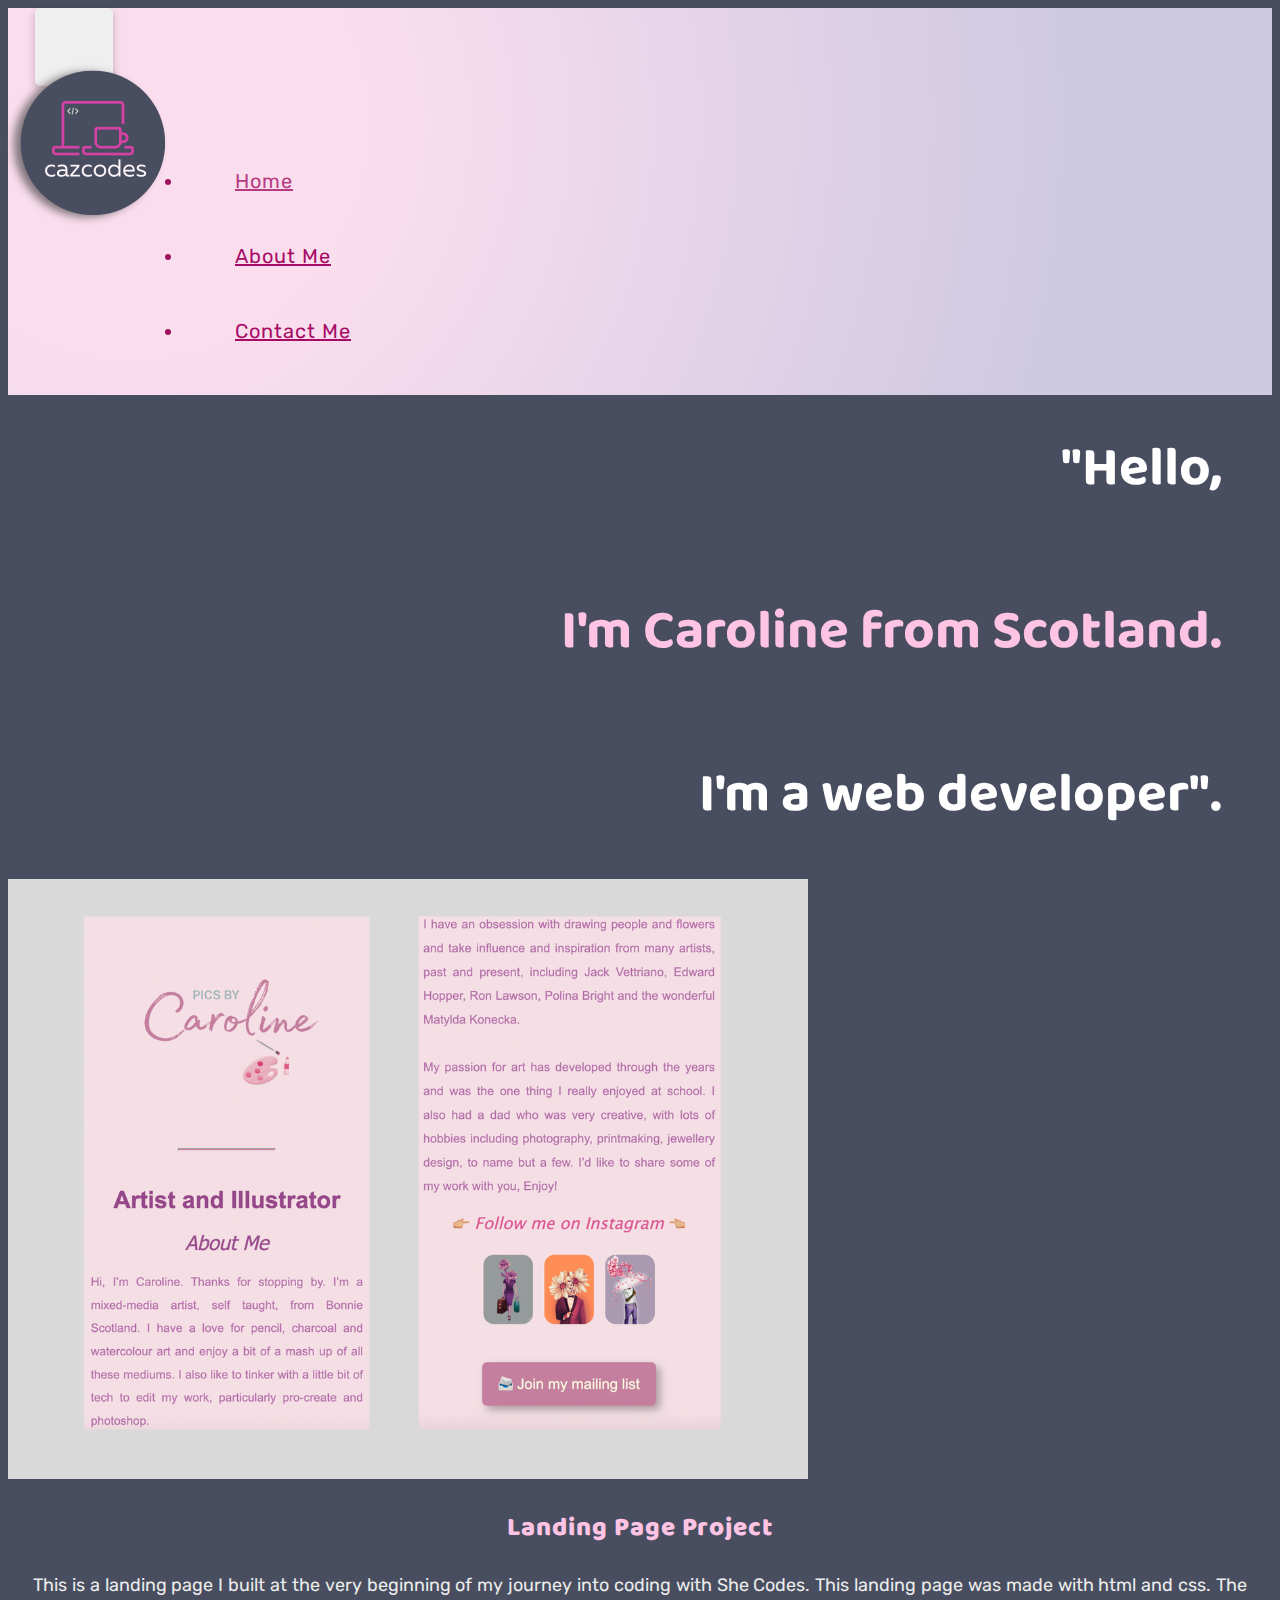
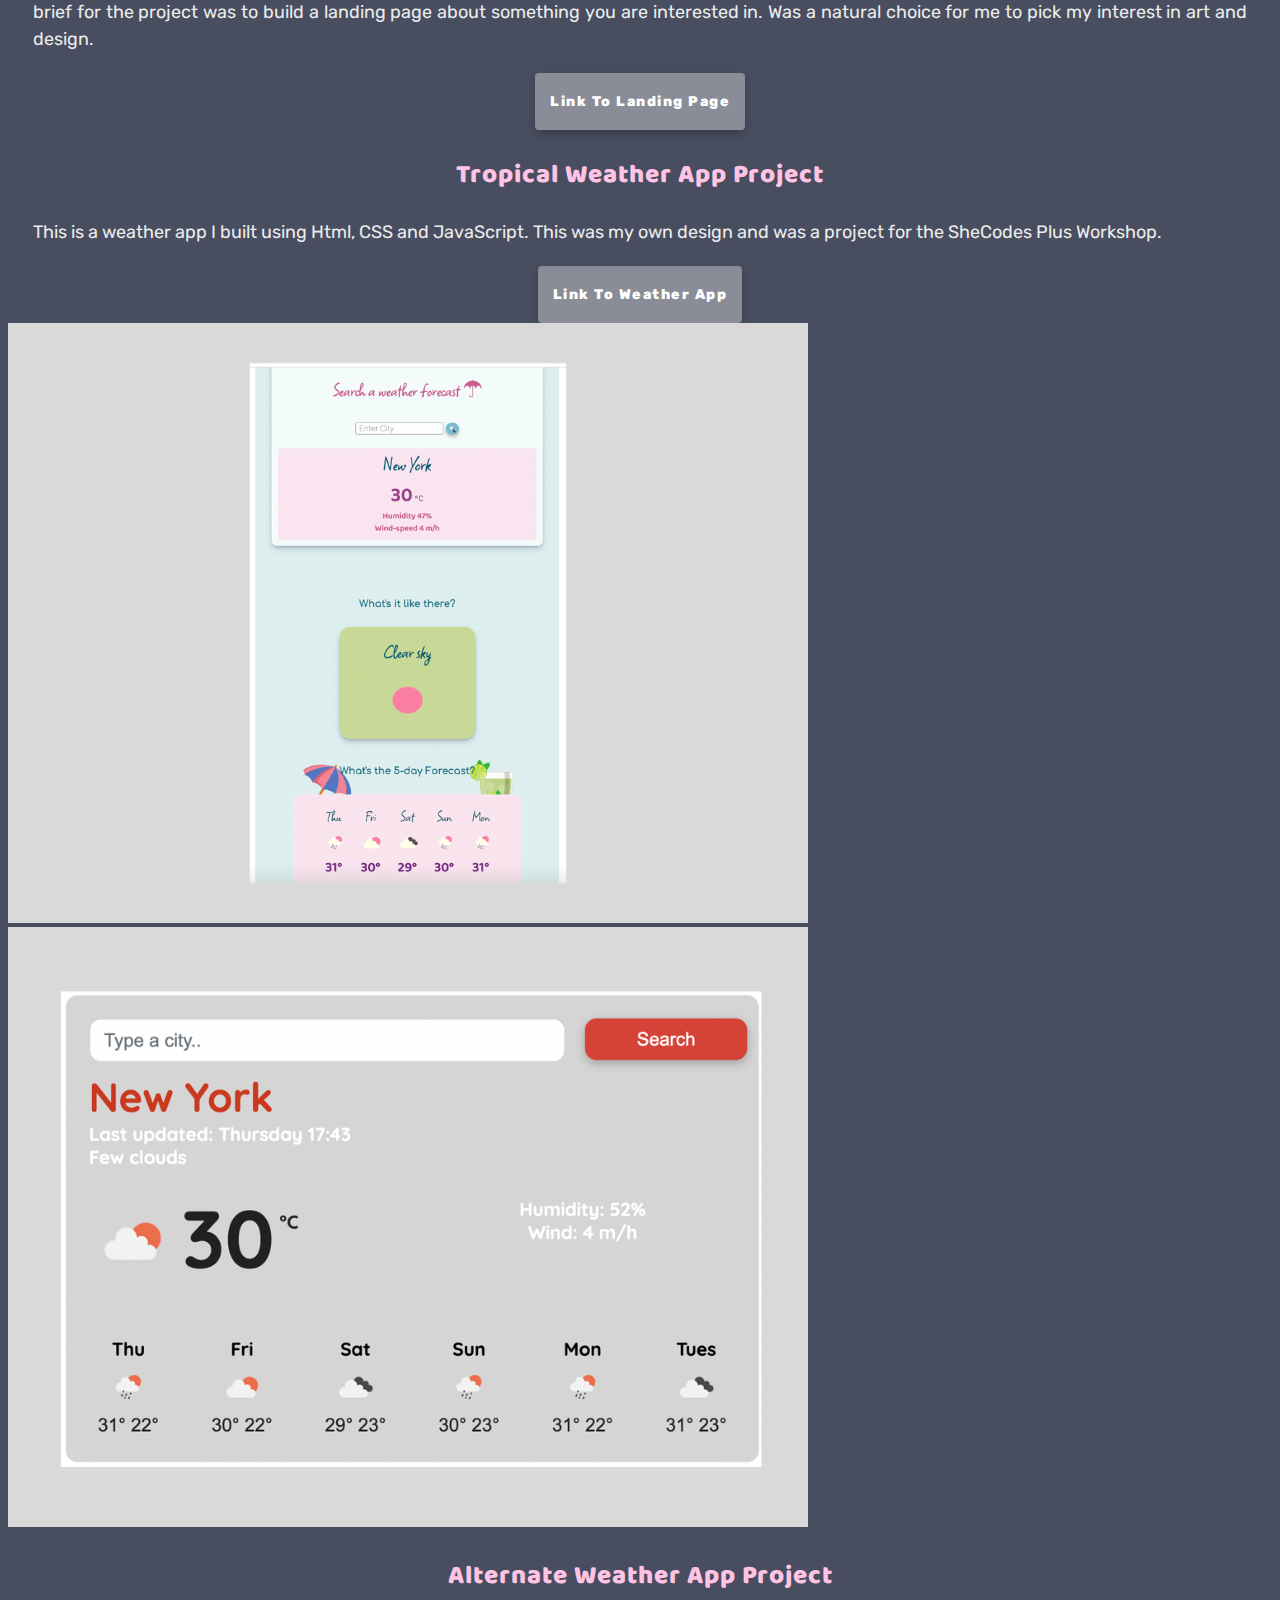
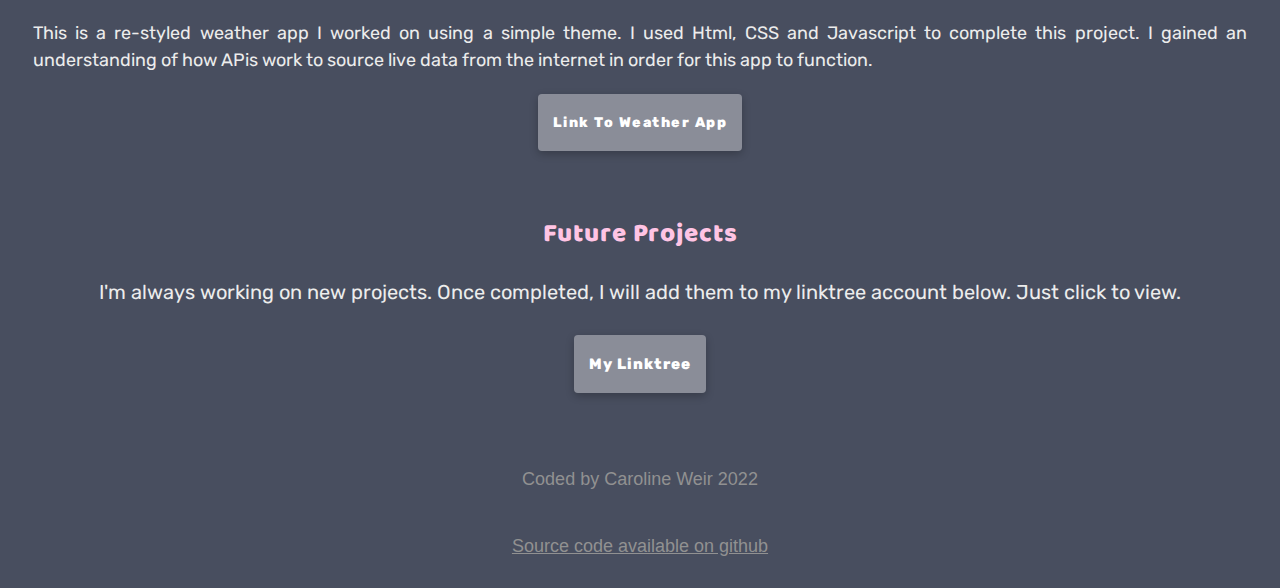
==== index.html @ 702d09bb "changes to styling" ====
<!DOCTYPE html>
<html lang="en">
  <head>
    <meta
      name="description"
      content="Cazcodes - Front End Developer - My Portfolio Projects"
    />
    <meta charset="UTF-8" />
    <meta http-equiv="X-UA-Compatible" content="IE=edge" />
    <meta name="viewport" content="width=device-width, initial-scale=1.0" />
    <!-- CSS only -->
    <link
      href="https://cdn.jsdelivr.net/npm/bootstrap@5.2.0-beta1/dist/css/bootstrap.min.css"
      rel="stylesheet"
      integrity="sha384-0evHe/X+R7YkIZDRvuzKMRqM+OrBnVFBL6DOitfPri4tjfHxaWutUpFmBp4vmVor"
      crossorigin="anonymous"
    />
    <link rel="stylesheet" href="src/styles.css" />
<link rel="preconnect" href="https://fonts.googleapis.com">
<link rel="preconnect" href="https://fonts.gstatic.com" crossorigin>
<link href="https://fonts.googleapis.com/css2?family=Baloo+Paaji+2:wght@500&family=Comfortaa:wght@300&family=Cutive+Mono&family=Fredericka+the+Great&family=Hind+Siliguri:wght@300&family=Lexend+Deca:wght@300&family=PT+Mono&family=Rubik:wght@300&display=swap" rel="stylesheet">



    <title>Cazcodes Portfolio Homepage</title>
  </head>
  <body> 
    
      <div class="container-fluid">
        <div class="row-intro">
          <div class="hello"><h3 style="display: inline;">"Hello,  </h3><h3 class="name" style="display:inline;">   I'm Caroline from Scotland.</h3><h3 style="display:inline">   I'm a web developer".</h3></div>
          
          <nav class="navbar sticky-top navbar-expand-lg navbar-cc">
 
             
        <button
          class="navbar-toggler"
          type="button"
          data-bs-toggle="collapse"
          data-bs-target="#navbarNav"
          aria-controls="navbarNav"
          aria-expanded="false"
          aria-label="Toggle navigation"
        >
          <span class="navbar-toggler-icon"></span>
        </button>
        <div
          class="collapse navbar-collapse"
          class="justify-content-end"
          id="navbarNav"
        >
      <div id="row">
        <div class="col one p-5">
        <img
            src="images/cazcodes (1).png"
            class="logo"
            class="img-fluid"
            alt="logo"
          /></div>
          <div id="row">
          <div class="col two p-5">
          <ul class="navbar-nav">
            
            <li class="nav-item">
              <a
                class="nav-link active"
                class="home"
                aria-current="page"
                href="index.html"
                >Home</a
              >
            </li>
            <li class="nav-item">
              <a class="nav-link" href="about.html">About Me</a>
            </li>
            <li class="nav-item">
              <a class="nav-link" href="contact.html">Contact Me</a>
            </li>
          </ul>
          
          </div>
        </div>
      </div>
 
 </nav>
</div>

<div class="container-fluid">
  <div class="row">
    <div class="col one p-5" >
      <img src="images/landing_page.png" alt="cazcodes landing page" class="img-fluid mt-5 shadow-lg p-1 mb-3 rounded" />
    </div>
    <div class="col two p-5 text-start">
      <h2 class="headings mt-5 mb-5"><strong>Landing Page Project</strong></h2>
      <p>This is a landing page I built at the very beginning of my journey into coding with She Codes.  This landing page was made with html and css. The brief for the project was to build a landing page about something you are interested in.  Was a natural choice for me to pick my interest in art and design.</p>
      <section class="lplink-position"><a href="https://astounding-parfait-644292.netlify.app/" class="link">Link to Landing Page</a></section>
    </div>
  </div>
 <div class="row">
      <div class="col one p-5" >
      <h2 class="headings mt-5 mb-5"><strong>Tropical Weather App Project</strong></h2>
      <p>This is a weather app I built using Html, CSS and JavaScript.  This was my own design and was a project for the SheCodes Plus Workshop.</p>
      <section class="lplink-position"><a href="https://starlit-puppy-6dbda2.netlify.app/" class="link">Link to Weather App</a></section>
      </div>
   
    <div class="col two p-5" id="tropical-weather">
      <img src="images/tropical.png" alt="weather app" class="img-fluid mt-5 shadow-lg p-1 mb-3 rounded" />
    </div>
    </div>
  <div class="row">
    <div class="col one p-5"  >
      <img src="images/grey_weather.png" alt="alternate weather app" class="img-fluid mt-5 shadow-lg p-1 mb-3 rounded" />
    </div>
    <div class="col two p-5 text-start">
      <h2 class="headings mt-5 mb-5"><strong>Alternate Weather App Project</strong></h2>
      <p>This is a re-styled weather app I worked on using a simple theme.  I used Html, CSS and Javascript to complete this project.  I gained an understanding of how APis work to source live data from the internet in order for this app to function.</p>
      <section class="lplink-position"><a href="https://stately-starlight-91baf4.netlify.app/" class="link">Link to Weather App</a></section>
    
    <br />
  <br />
    
        </div>

<div class="linktree">
   <h2 class="headings mt-5 mb-3"><strong>Future Projects</strong></h2>
<p class="linktree">I'm always working on new projects.  Once completed, I will add them to my linktree account below. Just click to view.</p>
     <br />
      <section><a href="https://linktr.ee/caz_codes" class="link-linktree">My Linktree</a></section>

  <br />
  <br />
<br />
      <p class="coded-by">Coded by Caroline Weir 2022</p>
       <p class="coded-by"><a class="github-link" href="https://github.com/Cazcodes1/caroline_portfolio">Source code available on github</a></p>
      </div>
 </div>
 

    <!-- JavaScript Bundle with Popper -->
    <script
      src="https://cdn.jsdelivr.net/npm/bootstrap@5.2.0-beta1/dist/js/bootstrap.bundle.min.js"
      integrity="sha384-pprn3073KE6tl6bjs2QrFaJGz5/SUsLqktiwsUTF55Jfv3qYSDhgCecCxMW52nD2"
      crossorigin="anonymous"
    ></script>
  </body>
</html>
---- src/styles.css ----
:root {
  ---section-bg-color: rgb(13 110 253 / 0%);
  ---primary-font-family: "Rubik", sans-serif;
  ---secondary-font-family: "Comfortaa", cursive;
  ---alternative-font-family: "Rubik", sans-serif;
  ---letter-spacing: 1px;
  --third-font-family: "Baloo Paaji 2", cursive;
  ---primary-font-color: #ffffff;
  ---box-shadow-links: rgba(0, 0, 0, 0.24) 0px 3px 8px;
  ---link-hover-color: #a1005e;
  ---accent-font-color: hsl(325, 52%, 47%);
  ---heading-colour: #ffc4e4;
}

body {
  background: #484e5f;
}
.logo {
  max-height: 250px;
  max-height: 250px;
  margin: -100px -40px -60px;
  -webkit-filter: drop-shadow(-6px -39px -5px #484e60);
  filter: drop-shadow(-7px 2px 4px #81767c);
}

.navbar > .container-fluid {
  flex: column;
  align-content: space-between;
  justify-content: center;
  align-items: baseline;
  margin-bottom: 3px;
}

span.navbar-toggler-icon {
  width: 40px !important;
  height: 40px !important;
}
button.navbar-toggler {
  margin-left: 27px;
}

.navbar-cc {
  background: radial-gradient(
    circle at 10% 30%,
    rgb(251, 222, 238) 20%,
    rgb(206, 201, 226) 80.3%
  );
  font-size: 1.25rem;
  margin-bottom: -13px;
}

.nav-link {
  color: hsl(325, 88%, 35%);
  line-height: 75px;
  letter-spacing: var(---letter-spacing);
  margin-left: 51px;
}

.nav-link:hover {
  color: var(---link-hover-color);
}

.navbar-nav .nav-link.active {
  color: var(---accent-font-color);
}

ul.navbar-nav {
  padding: 6px;
  color: #9e115c;
}
ul.navbar-nav:hover {
  color: #f86eb8;
}

h1 {
  color: var(---primary-font-color);
}

h2 {
  text-align: center;
}

h3 {
  margin-top: 10px;
  margin-right: 10px;
  font-family: var(--third-font-family);
  font-size: 55px;
  color: var(---primary-font-color);
}

p {
  font-size: 18px;
  margin: 20px 25px;
  letter-spacing: 0px;
  text-align: justify;
  line-height: 27px;
  color: #ececec;
}

.hello {
  display: flex;
  margin-top: 28px;
  margin-bottom: -20px;
  padding: 0px 40px;
  flex-direction: column;
  align-items: flex-end;
}

.name {
  color: var(---heading-colour);
}

.container-fluid {
  flex-direction: row;
}

div.container-fluid {
  justify-content: flex-end;
  padding: 0;
}

.row-intro {
  display: flex;
  flex-direction: column-reverse;
}

.row {
  flex-direction: row-reverse;
}

#row {
  display: flex;
  justify-content: space-around;
  align-content: flex-end;
  flex-direction: row;
  align-items: flex-start;
}

.one,
.two {
  font-family: var(---alternative-font-family);
  color: var(---primary-font-color);
}

.headings,
.about-heading {
  font-size: 26px;
  font-weight: 700;
  font-family: var(--third-font-family);
  letter-spacing: 1px;
  color: var(---heading-colour);
  line-height: var(---line-height);
}

.about-heading {
  margin-top: 40px;
}

.image-lp {
  max-width: 600px;
}
.link {
  letter-spacing: -1px;
  font-size: 14px;
  text-decoration: none;
  color: #484e60;
  font-family: var(---alternative-font-family);
}

.link {
  display: block;
  margin: auto;
  max-width: fit-content;
  text-align: center;
  border-style: line;
  color: var(---primary-font-color);
  font-weight: 800;
  letter-spacing: 1.5px;
  border-radius: 4px;
  padding: 20px 15px;
  text-decoration: none;
  text-transform: capitalize;
  background-color: #ffffff5c;
  box-shadow: var(---box-shadow-links);
}
.link:hover {
  color: var(---link-hover-color) !important;
  transition: ease-in-out 0.2s;
  font-size: 15px;
}

.linktree {
  display: flex;
  margin-top: 0;
  align-items: center;
  flex-direction: column;
  font-family: var(---alternative-font-family);
  color: #ececec;
  font-size: 20px;
}
.link-linktree {
  padding: 0;
  margin: auto;
  max-width: fit-content;
  text-align: center;
  border-style: line;
  font-family: var(---alternative-font-family);
  font-size: 15px;
  letter-spacing: 1px;
  color: var(---primary-font-color);
  font-weight: 800;
  border-radius: 4px;
  padding: 20px 15px;
  text-decoration: none;
  text-transform: capitalize;
  background-color: #ffffff5c;
  box-shadow: var(---box-shadow-links);
}

.link-linktree:hover {
  color: var(---link-hover-color) !important;
  transition: ease-in-out 0.2s;
  font-size: 15px;
}

.para-me {
  font-family: var(---alternative-font-family);
  margin-top: 0;
}

.coded-by,
a.github-link {
  font-family: Verdana, Geneva, Tahoma, sans-serif;
  color: #919191;
  text-align: center;
}

div.main {
  display: flex;
  flex-direction: column;
  align-items: center;
  margin-top: 52px;
  margin-bottom: -38px;
}

div.certificates {
  display: flex;
  justify-content: center;
  box-shadow: var(---box-shadow-links);
  background-color: #0000000a;
  margin-top: 25px;
  margin-top: 52px;
}

.achievements {
  display: flex;
  font-family: var(---alternative-font-family);
  letter-spacing: -1px;
  flex-direction: column;
  letter-spacing: 1px;
  justify-content: center;
  align-content: center;
  align-items: center;
  color: #ececec;
}

.contact-information {
  border-style: inset;
  border: 0.5px solid rgb(0 0 0 / 15%);
  border-radius: 10px;
  margin-top: 80px;
  margin-bottom: 20px;
  background: rgb(251 222 238 / 24%) 30%;
  box-shadow: var(---box-shadow-links);
}

#contact-me {
  margin: 26px 0 5px;
  padding: 36px;
  line-height: 29px;
  font-size: 19px;
  font-family: var(---alternative-font-family);
  text-align: center;
}

#social-contact {
  margin: -2px 0 5px;
  padding: 25px;
  line-height: 29px;

  font-size: 19px;
  font-family: var(---alternative-font-family);
  text-align: center;
}

div.contact {
  display: flex;
  justify-content: center;
  padding: 98px;
}

div.container.text-center {
  display: flex;
  justify-content: center;
}

.how-to-contact,
.email,
.social-heading {
  display: flex;
  justify-content: center;
  color: var(---heading-colour);
  font-size: 28px;
  text-decoration: none;
  font-family: var(--third-font-family);
}

h2.email {
  margin-bottom: 30px !important;
}

h2.social-heading {
  margin-top: 46px !important;
}

.how-to-contact {
  margin-top: 55px;
  font-size: 50px;
  color: var(---heading-colour);
}

.email-address {
  display: flex;
  color: var(---accent-font-color);
  font-size: 17px;
  font-family: var(--third-font-family);
  text-decoration: none;
}

.email-address:active:hover {
  color: var(---accent-font-color);
}

.email-address:hover {
  color: var(---link-hover-color);
}
button {
  padding: 18px;
  border-radius: 5px;
  display: flex;
  align-items: center;
  justify-content: flex-end;
  margin: 0 auto;
  border: solid 0.5px #faedf46b;
  box-shadow: var(---box-shadow-links);
}

.social {
  display: flex;
  max-width: 60px;
  font-size: 38px;
  padding: 13px;
}
.fa-brands {
  color: var(---heading-colour);
  box-shadow: rgba(0, 0, 0, 0.15) 0px 2px 8px;
  border-radius: 10px;
}

.row.icons {
  flex-direction: row;
}

.thanks {
  font-family: var(--third-font-family);
  margin: 36px 0 36px;
  padding: 36px;
  font-size: 30px;
  text-align: center;
  color: var(---primary-font-color);
  letter-spacing: 0px;
}

@media (min-width: 992px) {
  .navbar-expand-lg .navbar-collapse {
    display: flex !important;
    flex-basis: auto;
    justify-content: center;
    align-content: stretch;
    flex-direction: column;
    align-items: flex-start;
    flex-wrap: wrap;
    margin-top: 32px;
  }
}

@media (max-width: 992px) {
  .row {
    flex-direction: column;
  }
  #row {
    margin-top: -71px;
    flex-direction: column;
  }
  .row-intro {
    padding: 0;
    width: 107%;
    display: flex;
    flex-direction: column-reverse;
  }
  p {
    font-size: 16px;
    margin-top: 0;
    text-align: justify;
    margin: 28px 26px;
  }
  .logo {
    display: none;
  }
  .headings {
    margin-top: 0;
  }
  .mb-3 {
    margin-bottom: 1rem !important;
  }
  .mt-5 {
    margin-top: -1rem !important;
  }
  .mb-5 {
    margin-bottom: 2rem !important;
  }
  .p-5 {
    padding: 17px !important;
    margin-top: 30px;
    margin-bottom: 39px;
    margin-left: -8px;
  }
  h3 {
    font-size: 25px;
    margin-right: -7px;
  }
  .name {
    text-align: right;
  }
  .hello {
    margin-right: 14px;
    margin-top: 34px;
    margin-bottom: 9px;
  }
  .nav-link {
    font-size: 18px;
    font-size: 23px;
    margin-left: -26px;
    margin-top: -34px;
    margin-bottom: -28px;
    padding: 54px;
    line-height: 36px;
  }
  .img-fluid {
    max-inline-size: 113%;
    margin-left: -21px;
  }
  #tropical-weather {
    margin-top: -14px;
  }
  .how-to-contact {
    font-size: 37px !important;
  }
  .contact-information {
    background: #ffc4e426;
  }
  .social {
    font-size: 42px;
    padding: 10px;
  }
  .thanks {
    letter-spacing: 2px;
    line-height: 35px;
    padding: 11px;
  }
  p.thanks {
    font-size: 18px;
  }
  .linktree {
    font-size: large;
    color: var(---primary-font-color);
    padding: 19px;
    line-height: 25px;
  }
  .link-linktree {
    font-family: var(---alternative-font-family);
  }
  .para-me {
    font-family: var(---alternative-font-family);
    margin-top: 7px;
  }
  #caroline {
    margin: 32px 0px 0px 12px;
    box-shadow: var(---box-shadow-links);
    max-width: 80%;
  }
  div.main {
    flex-direction: column;
    align-items: center;
    margin-bottom: -11px;
  }

  div.certificates {
    display: flex;
    box-shadow: var(---box-shadow-links);
    background-color: #0000000a;
    justify-content: center;
    padding: 65px;
  }
  .achievements {
    font-size: 15px;
  }
}
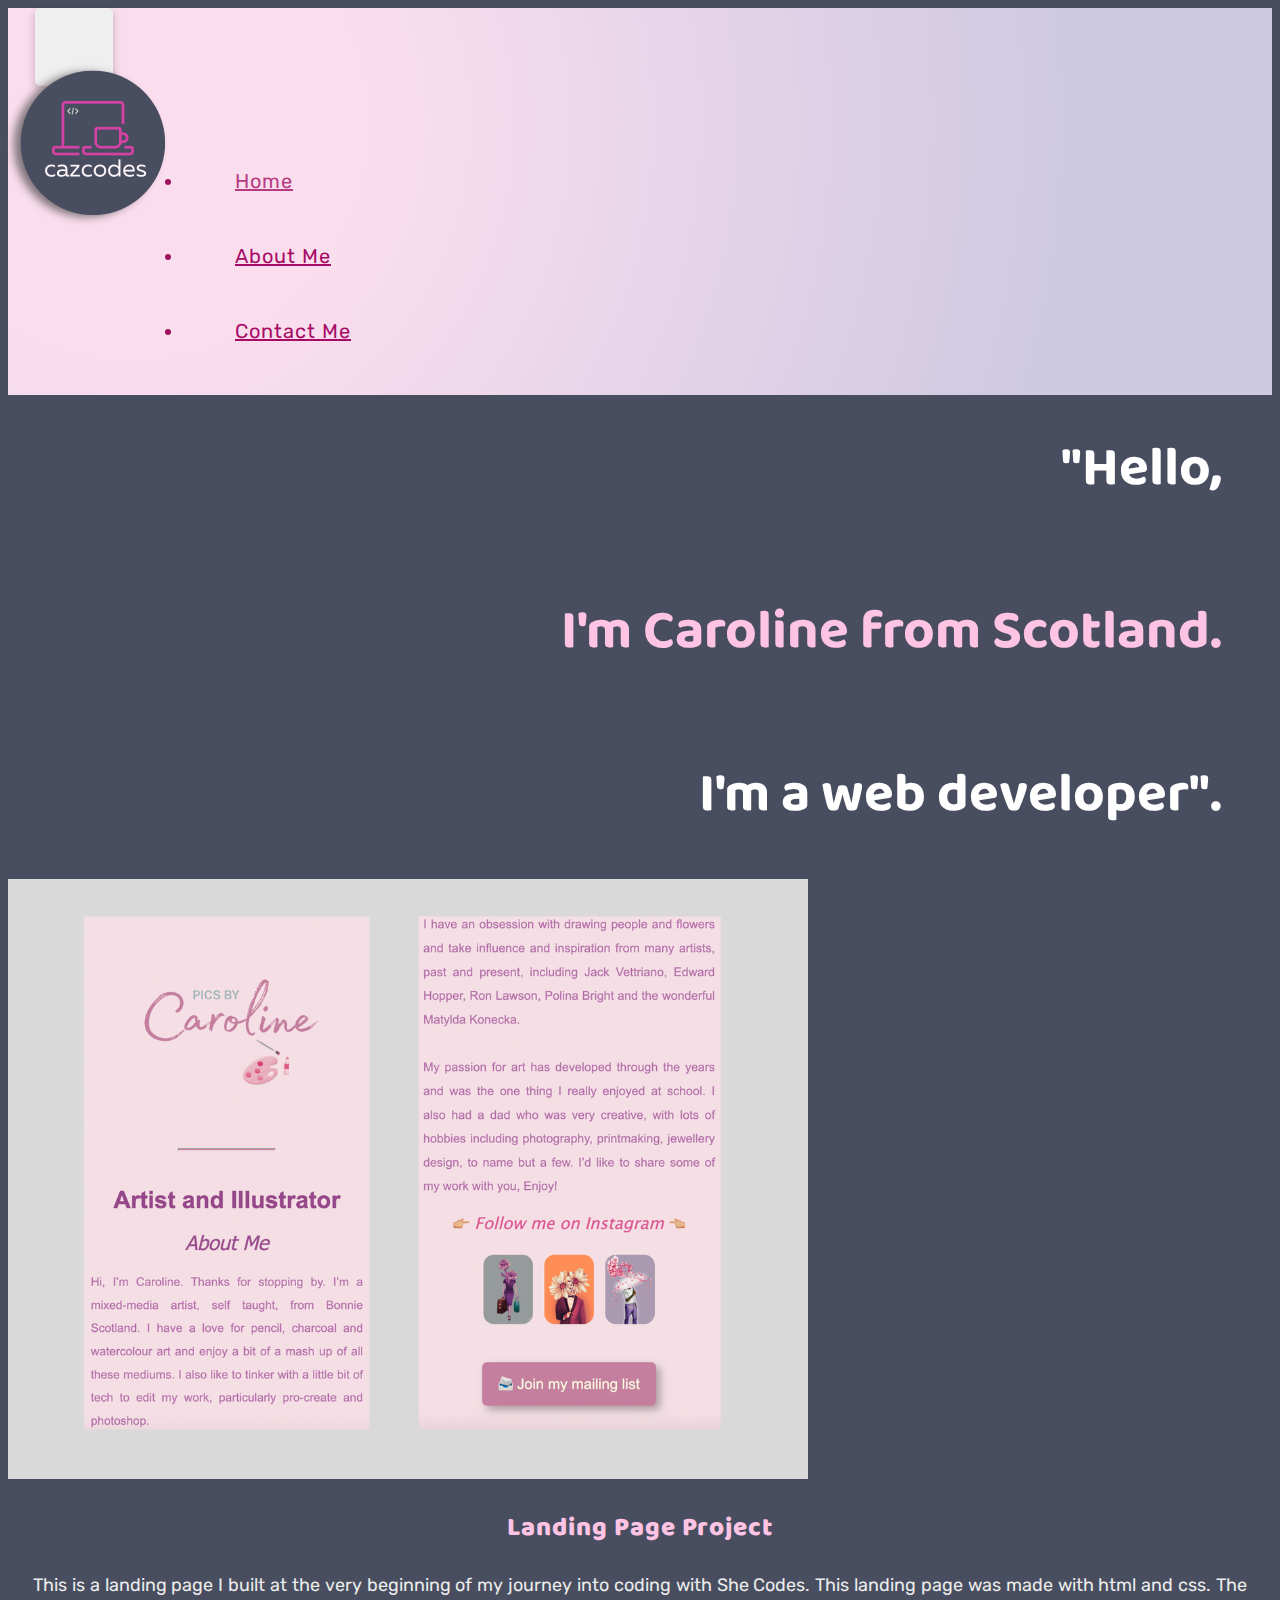
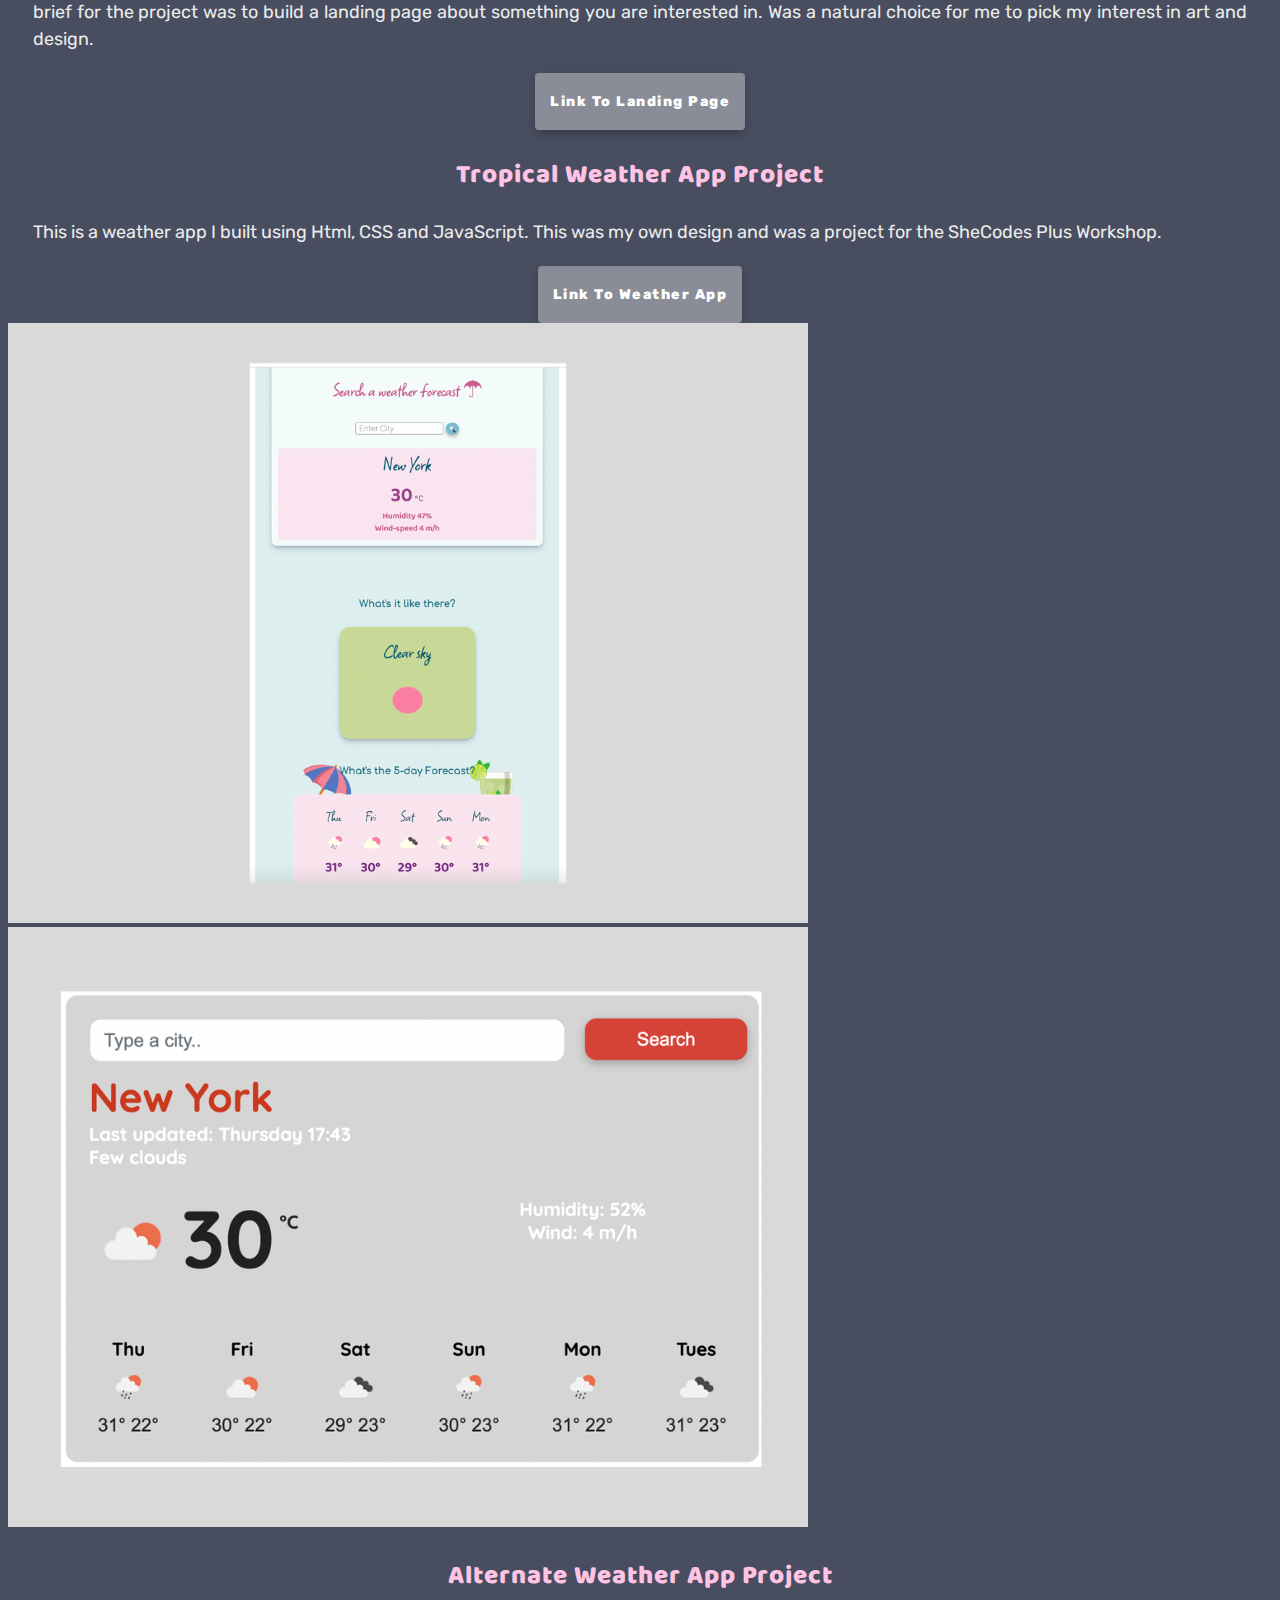
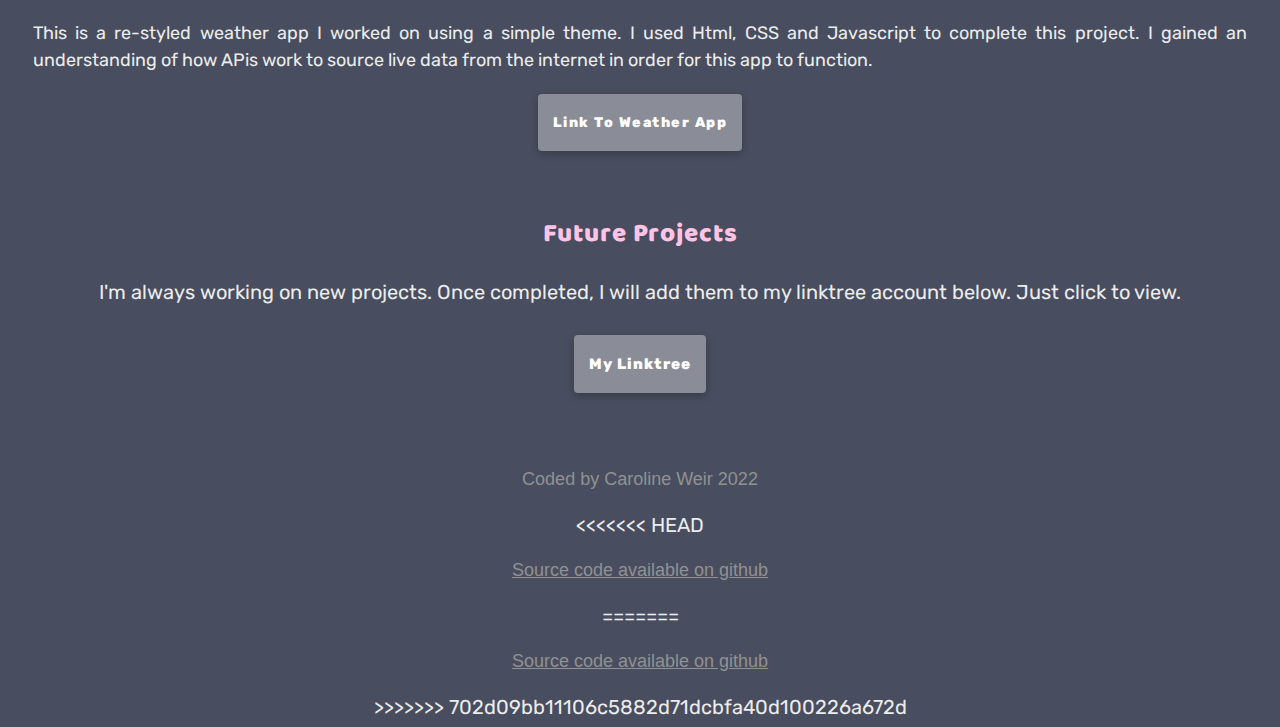
==== commit d83cde48: "Updates font size" ====
--- a/index.html
+++ b/index.html
@@ -131,7 +131,11 @@
   <br />
 <br />
       <p class="coded-by">Coded by Caroline Weir 2022</p>
+<<<<<<< HEAD
+ <p class="coded-by"><a class="github-link" href="https://github.com/Cazcodes1/caroline_portfolio">Source code available on github</a></p>
+=======
        <p class="coded-by"><a class="github-link" href="https://github.com/Cazcodes1/caroline_portfolio">Source code available on github</a></p>
+>>>>>>> 702d09bb11106c5882d71dcbfa40d100226a672d
       </div>
  </div>
  
--- a/src/styles.css
+++ b/src/styles.css
@@ -154,6 +154,7 @@
 
 .about-heading {
   margin-top: 40px;
+  margin-bottom: 22px;
 }
 
 .image-lp {
@@ -344,6 +345,7 @@
 .email-address:hover {
   color: var(---link-hover-color);
 }
+
 button {
   padding: 18px;
   border-radius: 5px;
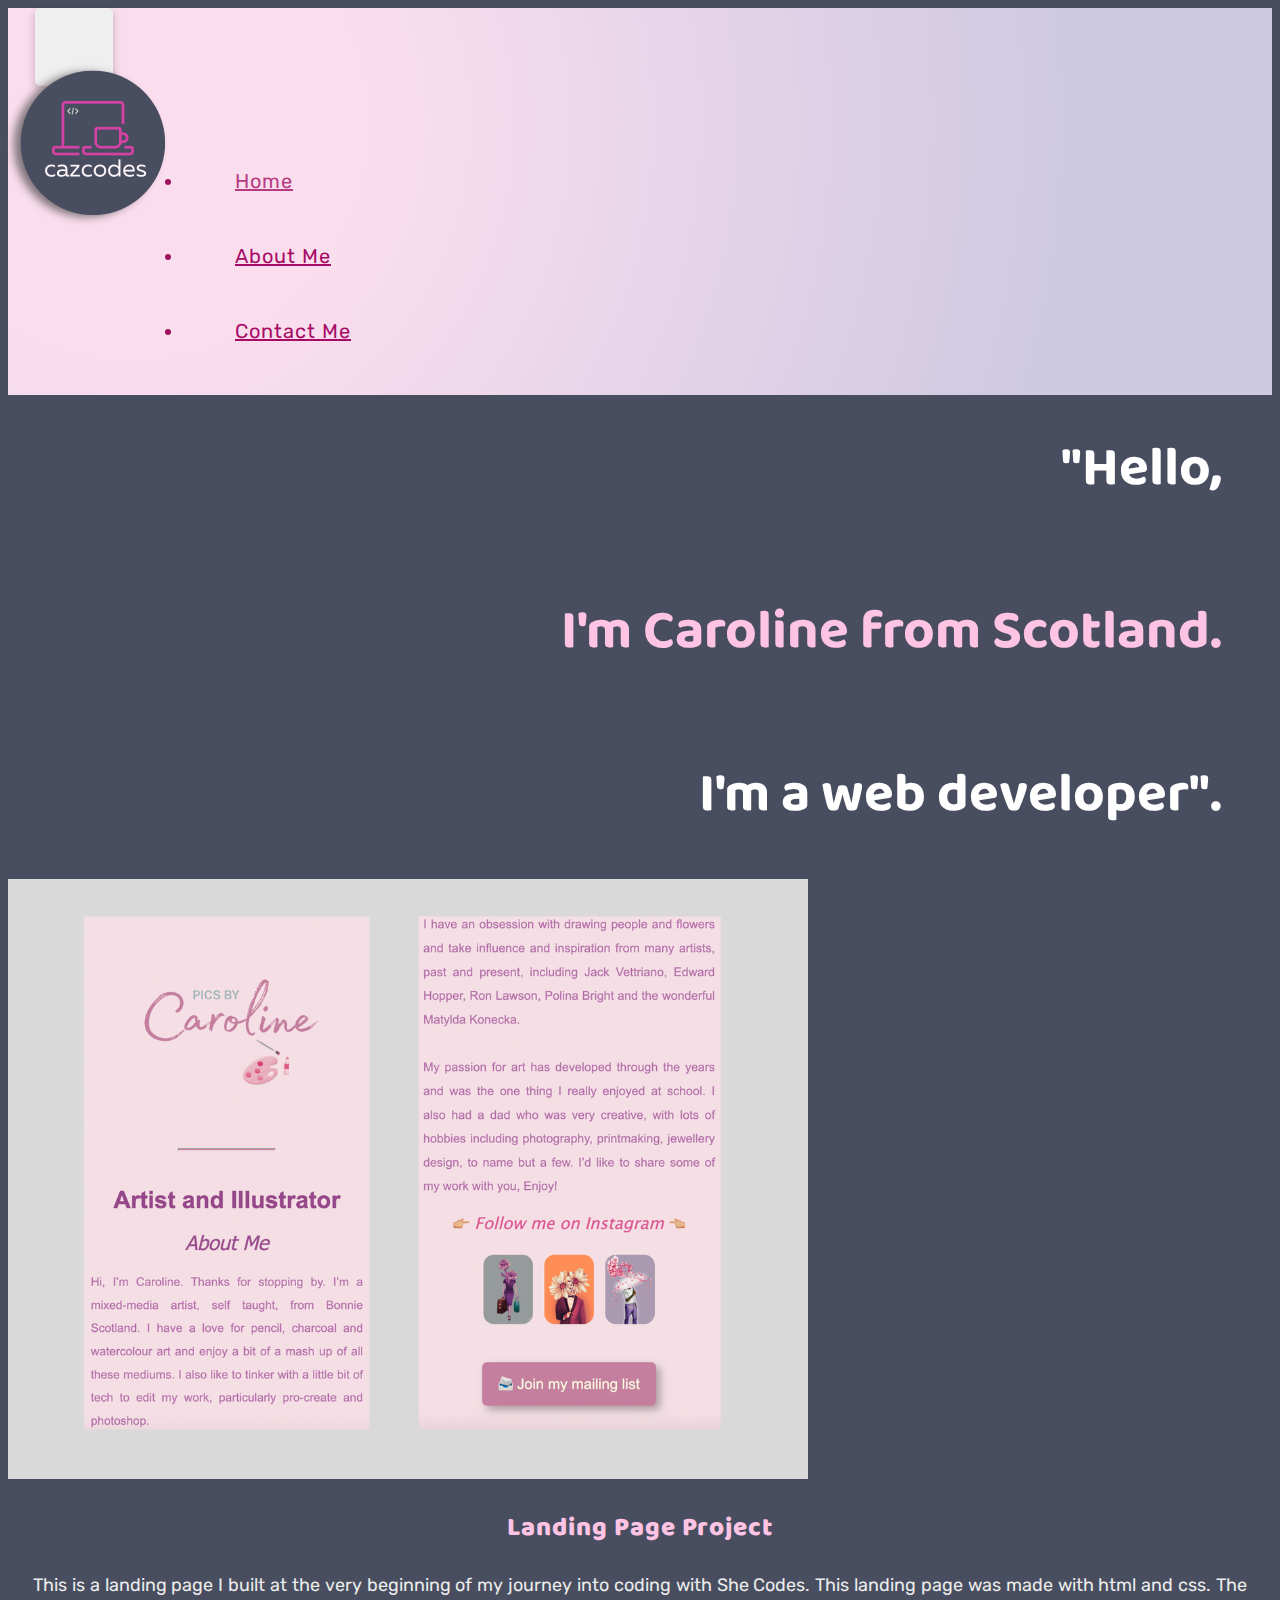
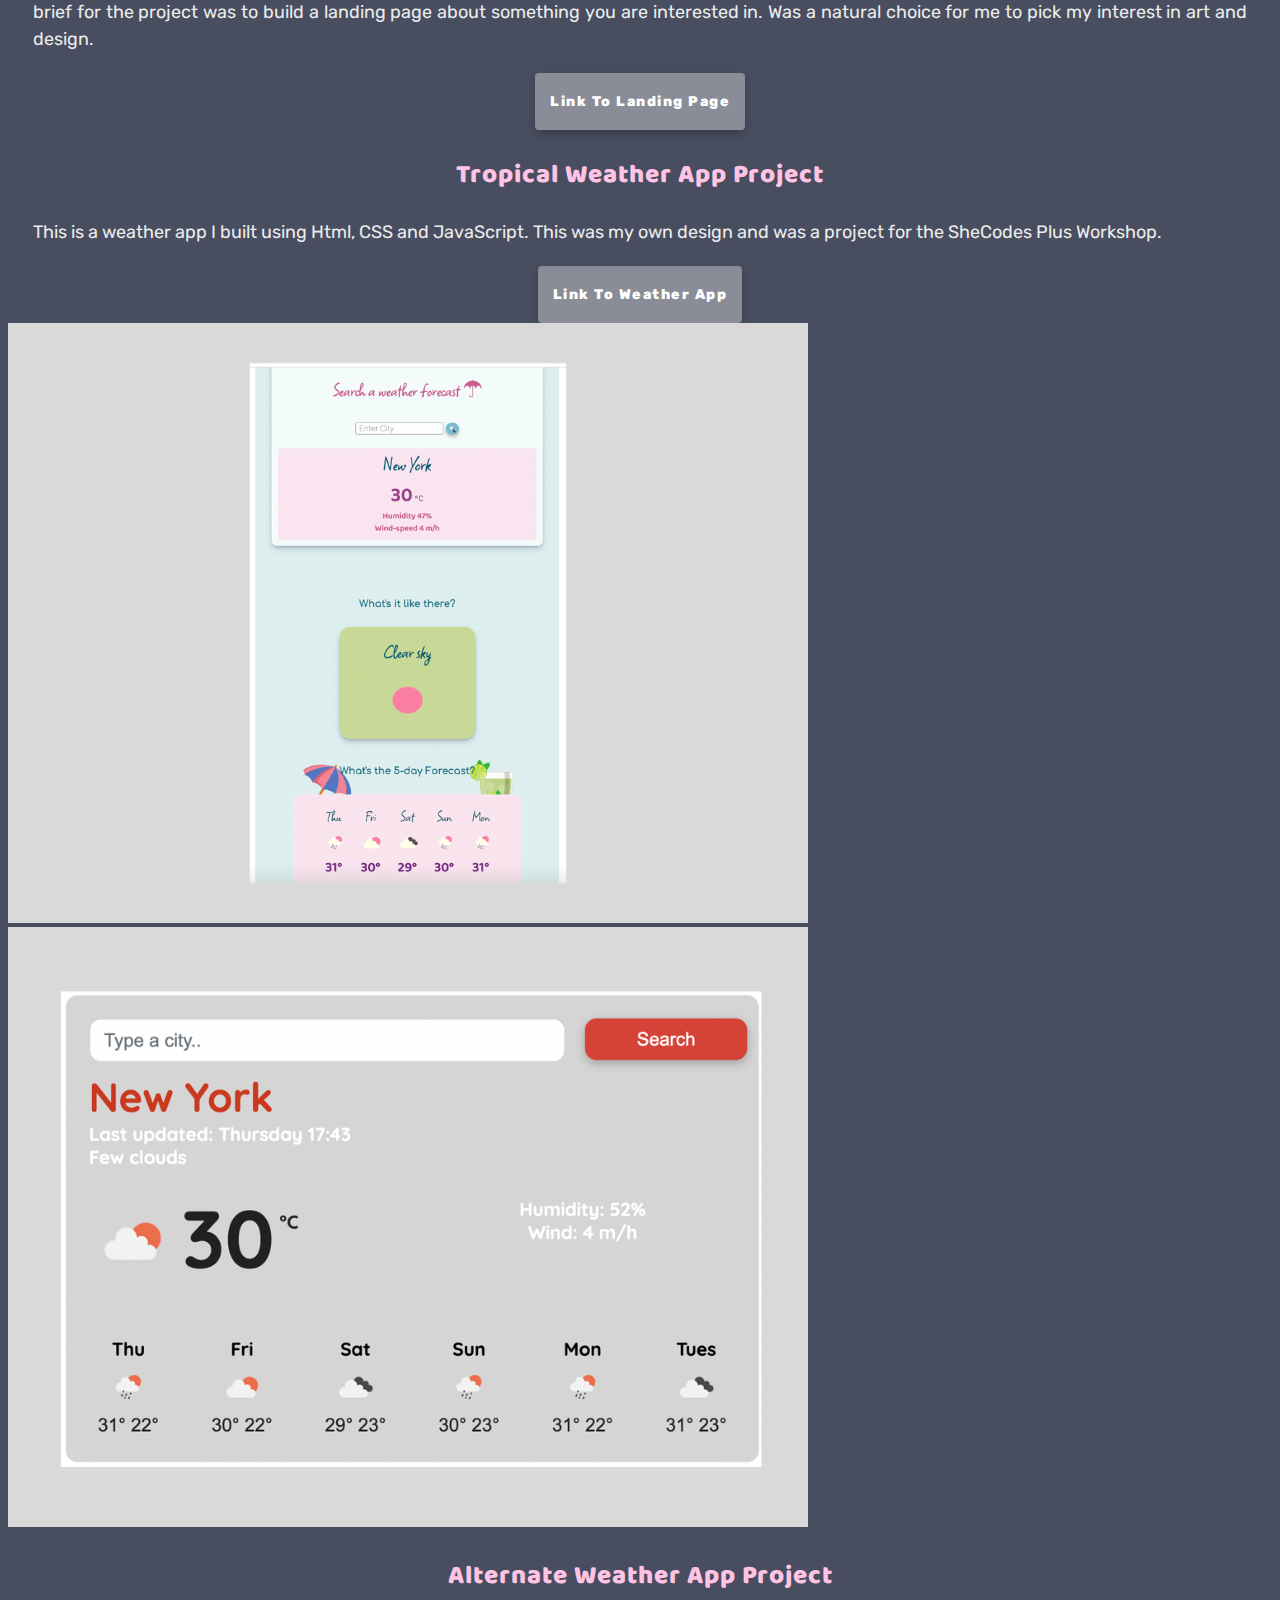
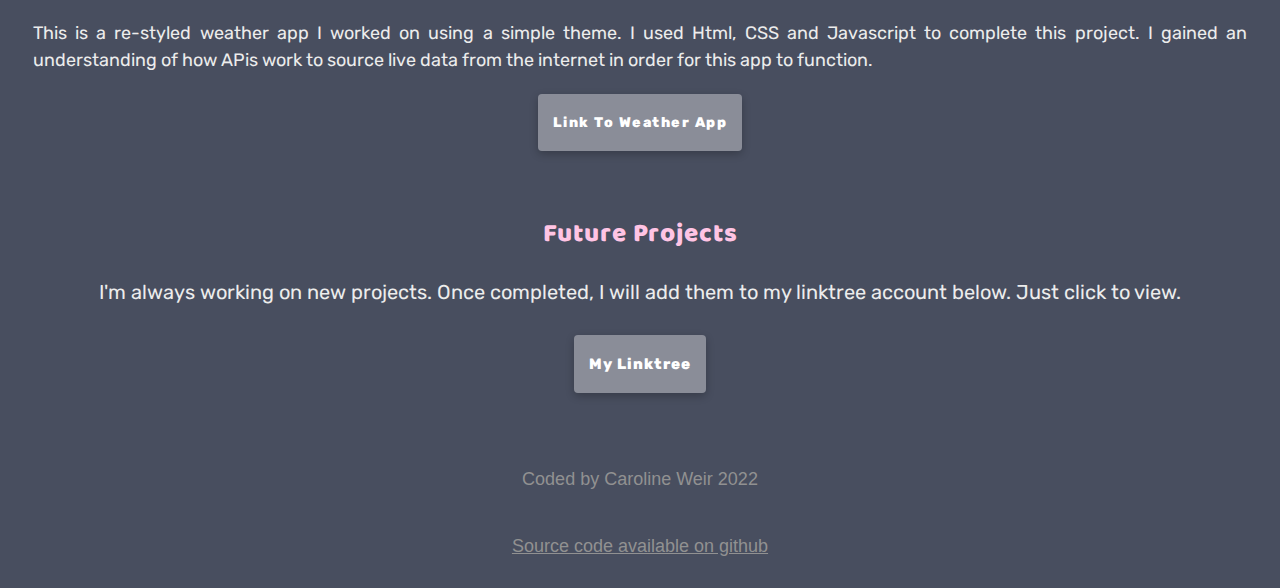
==== commit d748e426: "changes accepted to content" ====
--- a/index.html
+++ b/index.html
@@ -131,11 +131,7 @@
   <br />
 <br />
       <p class="coded-by">Coded by Caroline Weir 2022</p>
-<<<<<<< HEAD
  <p class="coded-by"><a class="github-link" href="https://github.com/Cazcodes1/caroline_portfolio">Source code available on github</a></p>
-=======
-       <p class="coded-by"><a class="github-link" href="https://github.com/Cazcodes1/caroline_portfolio">Source code available on github</a></p>
->>>>>>> 702d09bb11106c5882d71dcbfa40d100226a672d
       </div>
  </div>
  
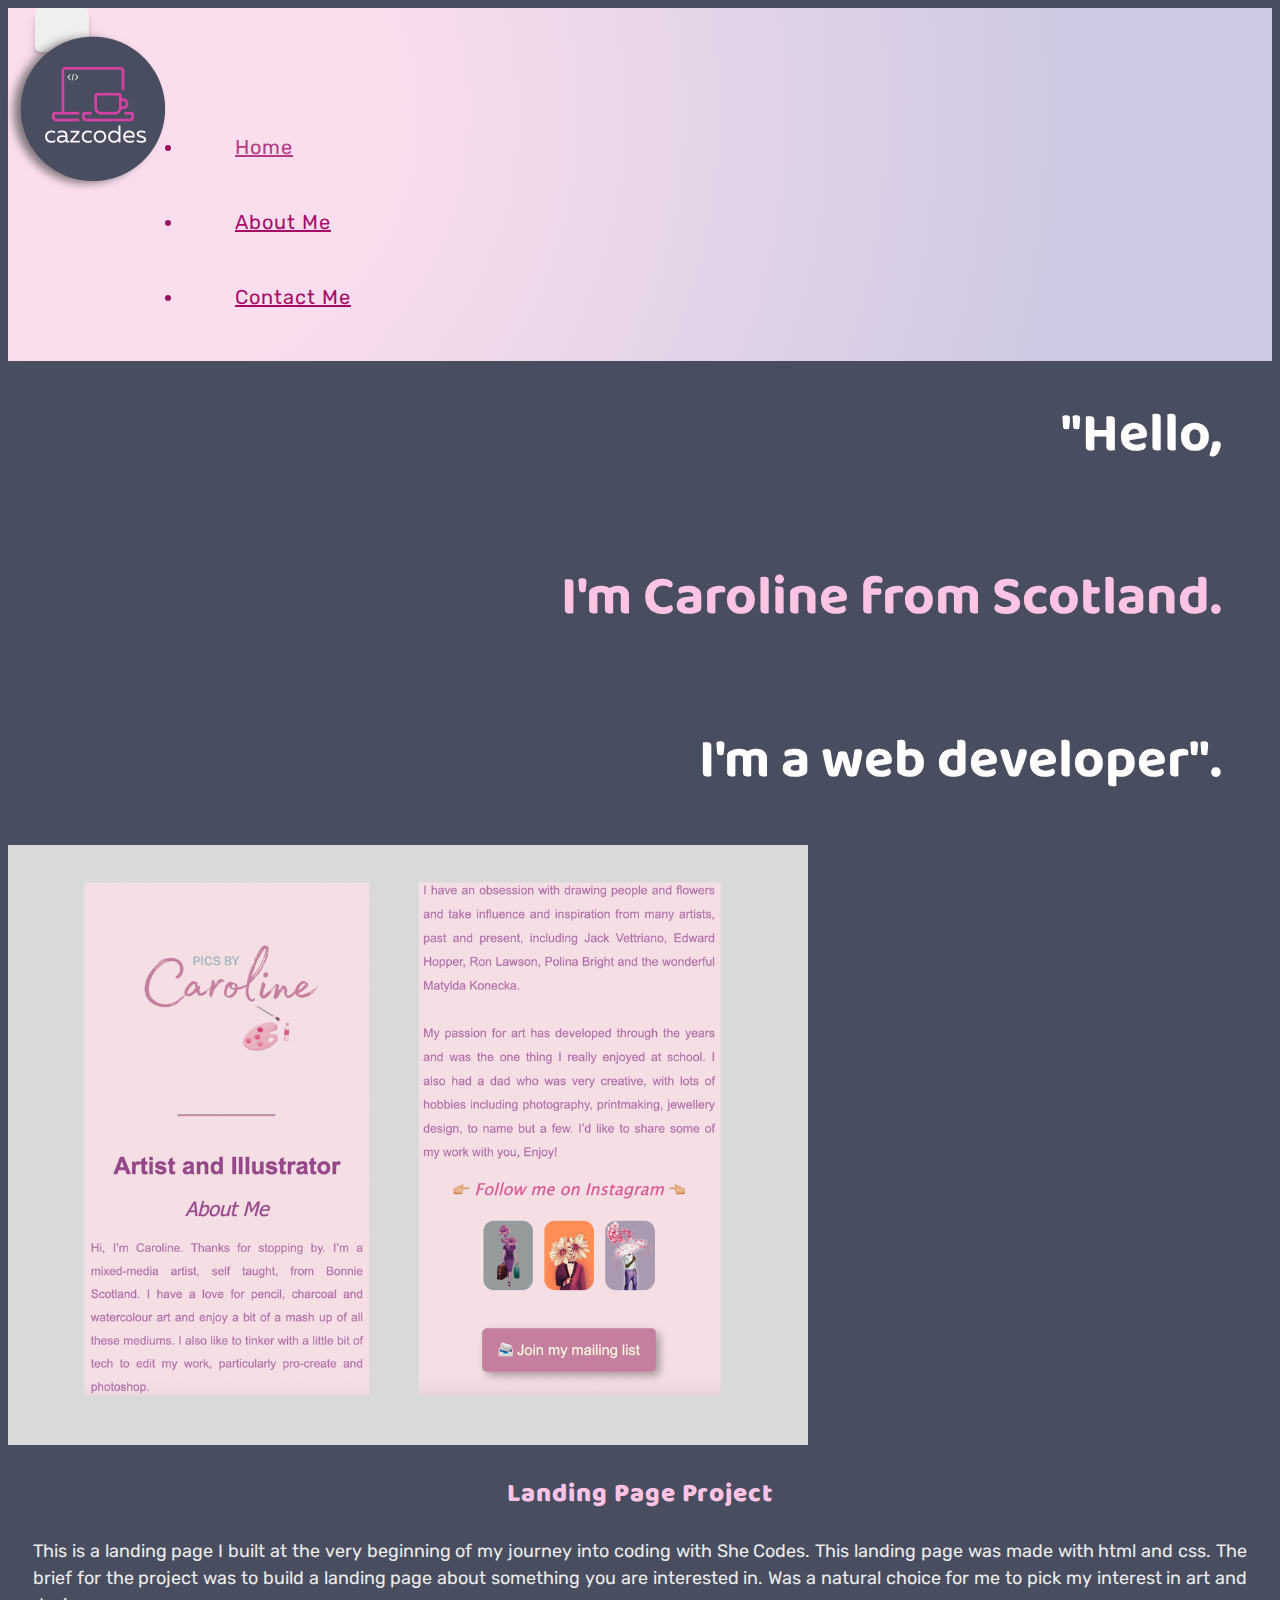
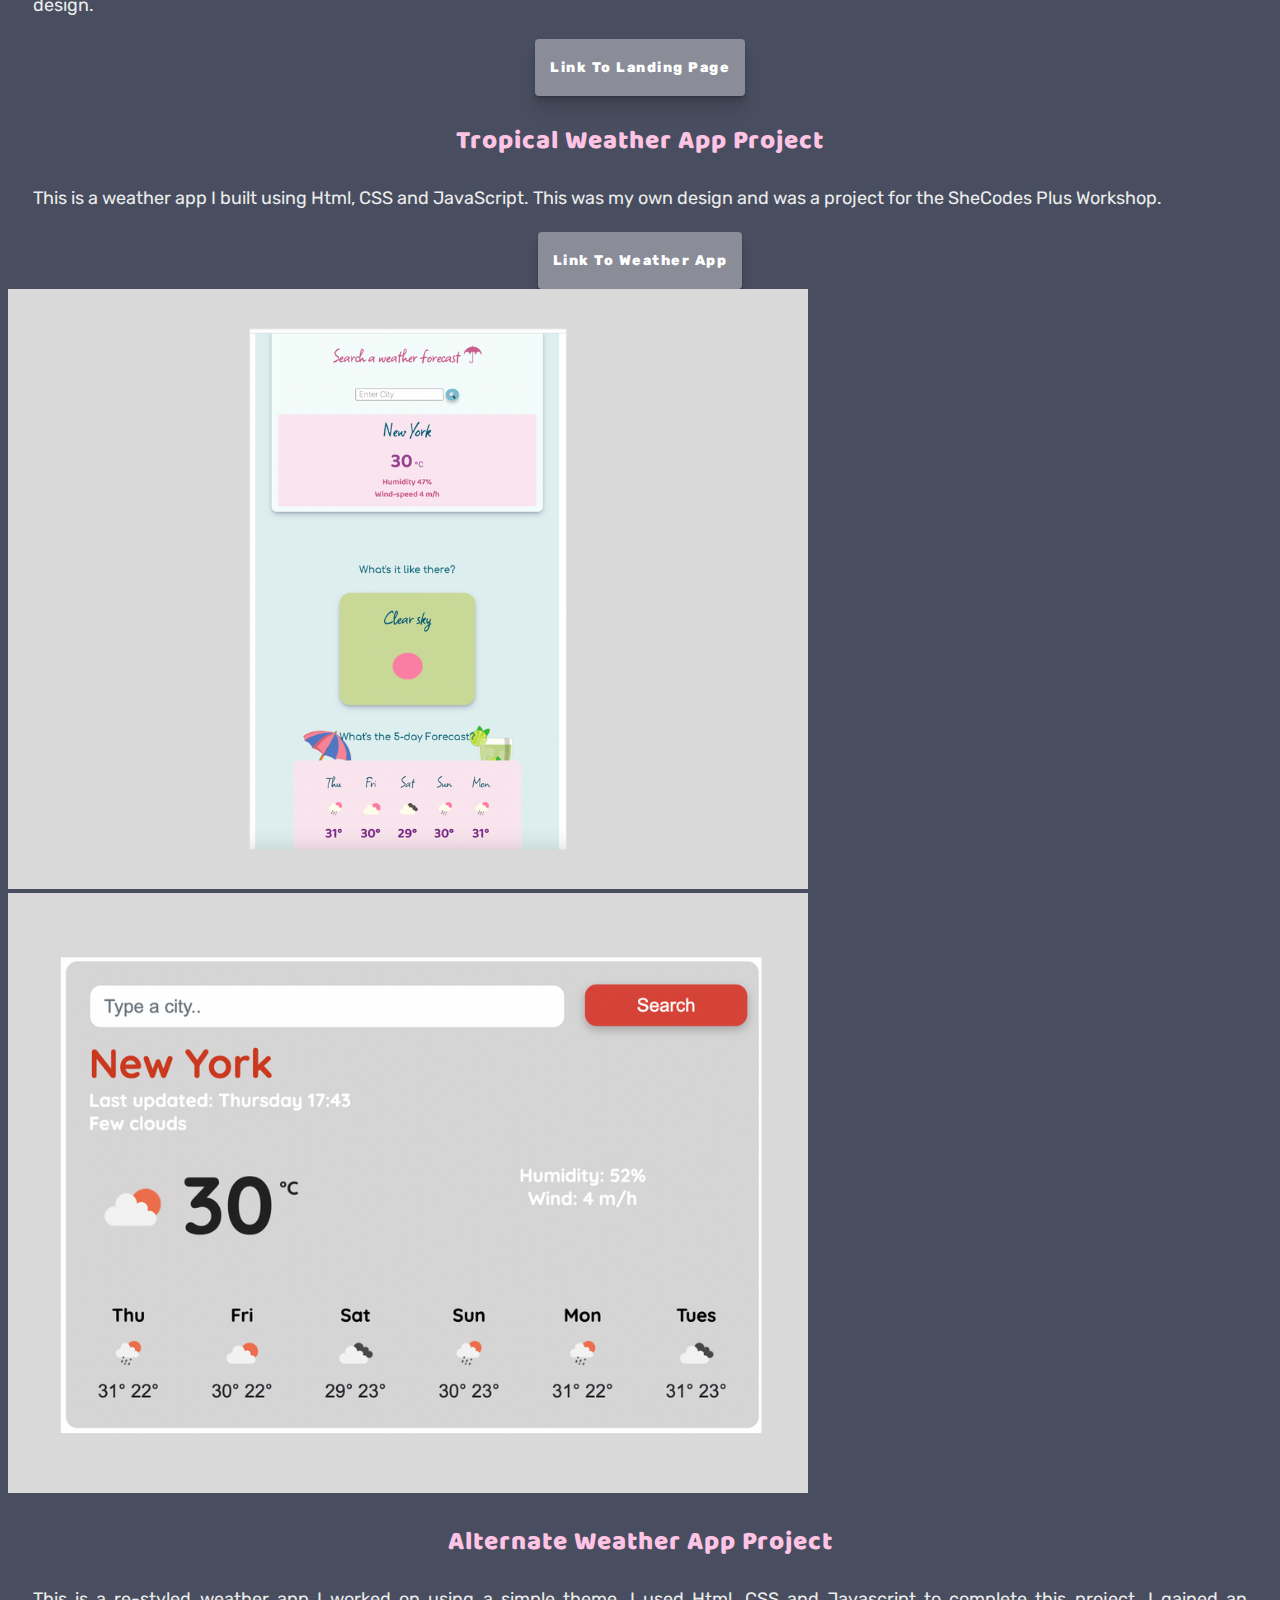
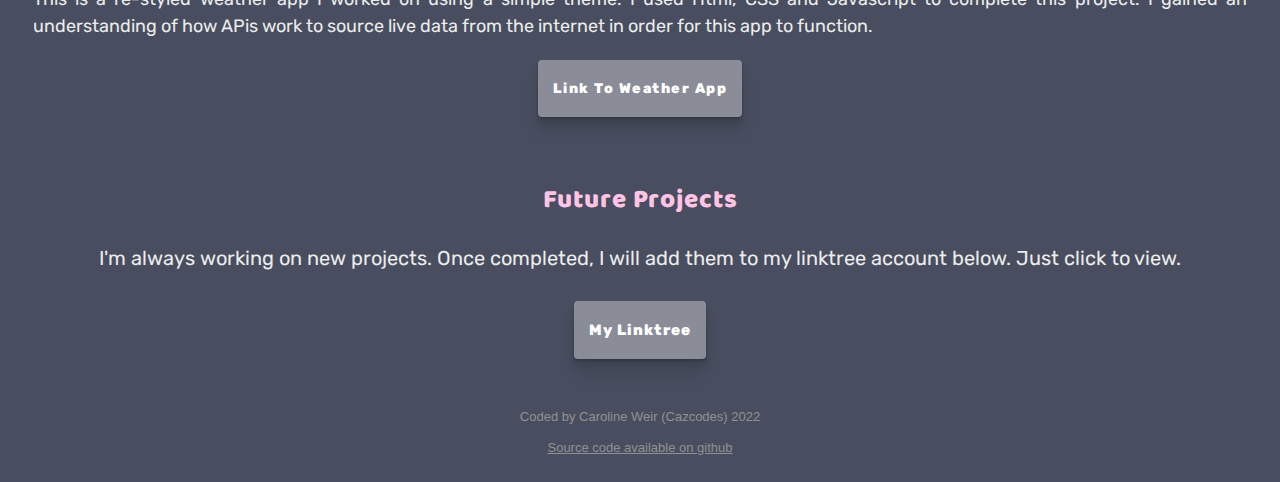
==== commit 102c23dd: "added caz codes to coded by section" ====
--- a/index.html
+++ b/index.html
@@ -130,7 +130,7 @@
   <br />
   <br />
 <br />
-      <p class="coded-by">Coded by Caroline Weir 2022</p>
+      <p class="coded-by">Coded by Caroline Weir (Cazcodes) 2022</p>
  <p class="coded-by"><a class="github-link" href="https://github.com/Cazcodes1/caroline_portfolio">Source code available on github</a></p>
       </div>
  </div>
--- a/src/styles.css
+++ b/src/styles.css
@@ -6,10 +6,14 @@
   ---letter-spacing: 1px;
   --third-font-family: "Baloo Paaji 2", cursive;
   ---primary-font-color: #ffffff;
-  ---box-shadow-links: rgba(0, 0, 0, 0.24) 0px 3px 8px;
+  ---box-shadow-links: rgba(0, 0, 0, 0.25) 0px 14px 28px,
+    rgba(0, 0, 0, 0.22) 0px 10px 10px;
   ---link-hover-color: #a1005e;
   ---accent-font-color: hsl(325, 52%, 47%);
   ---heading-colour: #ffc4e4;
+  ---button-shadow: rgba(0, 0, 0, 0.07) 0px 1px 1px,
+    rgba(0, 0, 0, 0.07) 0px 2px 2px, rgba(0, 0, 0, 0.07) 0px 4px 4px,
+    rgba(0, 0, 0, 0.07) 0px 8px 8px, rgba(0, 0, 0, 0.07) 0px 16px 16px;
 }
 
 body {
@@ -37,6 +41,13 @@
 }
 button.navbar-toggler {
   margin-left: 27px;
+
+  border-radius: 5px;
+  display: flex;
+  align-items: center;
+  justify-content: flex-end;
+  border: solid 0.5px #faedf46b;
+  box-shadow: var(---button-shadow);
 }
 
 .navbar-cc {
@@ -160,6 +171,10 @@
 .image-lp {
   max-width: 600px;
 }
+.rounded {
+  --bs-border-radius: 11px;
+}
+
 .link {
   letter-spacing: -1px;
   font-size: 14px;
@@ -182,7 +197,7 @@
   text-decoration: none;
   text-transform: capitalize;
   background-color: #ffffff5c;
-  box-shadow: var(---box-shadow-links);
+  box-shadow: var(---button-shadow);
 }
 .link:hover {
   color: var(---link-hover-color) !important;
@@ -215,7 +230,7 @@
   text-decoration: none;
   text-transform: capitalize;
   background-color: #ffffff5c;
-  box-shadow: var(---box-shadow-links);
+  box-shadow: var(---button-shadow);
 }
 
 .link-linktree:hover {
@@ -234,6 +249,9 @@
   font-family: Verdana, Geneva, Tahoma, sans-serif;
   color: #919191;
   text-align: center;
+  font-size: 13px;
+  margin-top: -2px;
+  line-height: 1;
 }
 
 div.main {
@@ -243,14 +261,9 @@
   margin-top: 52px;
   margin-bottom: -38px;
 }
-
-div.certificates {
-  display: flex;
-  justify-content: center;
-  box-shadow: var(---box-shadow-links);
-  background-color: #0000000a;
-  margin-top: 25px;
-  margin-top: 52px;
+#caroline {
+  border-radius: 10px;
+  box-shadow: var(---button-shadow);
 }
 
 .achievements {
@@ -265,13 +278,22 @@
   color: #ececec;
 }
 
+div.certificates {
+  display: flex;
+  justify-content: center;
+  box-shadow: var(---box-shadow-links);
+  background-color: #0000000a;
+  margin-top: 25px;
+  margin-top: 52px;
+}
+
 .contact-information {
   border-style: inset;
   border: 0.5px solid rgb(0 0 0 / 15%);
   border-radius: 10px;
   margin-top: 80px;
   margin-bottom: 20px;
-  background: rgb(251 222 238 / 24%) 30%;
+  background: #e9ecef30;
   box-shadow: var(---box-shadow-links);
 }
 
@@ -283,12 +305,20 @@
   font-family: var(---alternative-font-family);
   text-align: center;
 }
+button.email-button {
+  margin: 0 auto;
+  border-radius: 5px;
+  display: flex;
+  align-items: center;
+  border: solid 0.5px #faedf46b;
+  box-shadow: var(---button-shadow);
+  padding: 12px;
+}
 
 #social-contact {
   margin: -2px 0 5px;
   padding: 25px;
   line-height: 29px;
-
   font-size: 19px;
   font-family: var(---alternative-font-family);
   text-align: center;
@@ -332,7 +362,7 @@
 
 .email-address {
   display: flex;
-  color: var(---accent-font-color);
+  color: #c774a8;
   font-size: 17px;
   font-family: var(--third-font-family);
   text-decoration: none;
@@ -344,17 +374,6 @@
 
 .email-address:hover {
   color: var(---link-hover-color);
-}
-
-button {
-  padding: 18px;
-  border-radius: 5px;
-  display: flex;
-  align-items: center;
-  justify-content: flex-end;
-  margin: 0 auto;
-  border: solid 0.5px #faedf46b;
-  box-shadow: var(---box-shadow-links);
 }
 
 .social {
@@ -420,6 +439,7 @@
     display: none;
   }
   .headings {
+    font-size: 23px;
     margin-top: 0;
   }
   .mb-3 {
@@ -450,13 +470,12 @@
     margin-bottom: 9px;
   }
   .nav-link {
-    font-size: 18px;
-    font-size: 23px;
+    font-size: 17px;
     margin-left: -26px;
     margin-top: -34px;
     margin-bottom: -28px;
     padding: 54px;
-    line-height: 36px;
+    line-height: 26px;
   }
   .img-fluid {
     max-inline-size: 113%;
@@ -469,8 +488,9 @@
     font-size: 37px !important;
   }
   .contact-information {
-    background: #ffc4e426;
-  }
+    background: #e9ecef30;
+  }
+
   .social {
     font-size: 42px;
     padding: 10px;
@@ -486,7 +506,7 @@
   .linktree {
     font-size: large;
     color: var(---primary-font-color);
-    padding: 19px;
+    padding: 7px;
     line-height: 25px;
   }
   .link-linktree {
@@ -506,7 +526,9 @@
     align-items: center;
     margin-bottom: -11px;
   }
-
+  div.container-fluid {
+    padding: 0px;
+  }
   div.certificates {
     display: flex;
     box-shadow: var(---box-shadow-links);
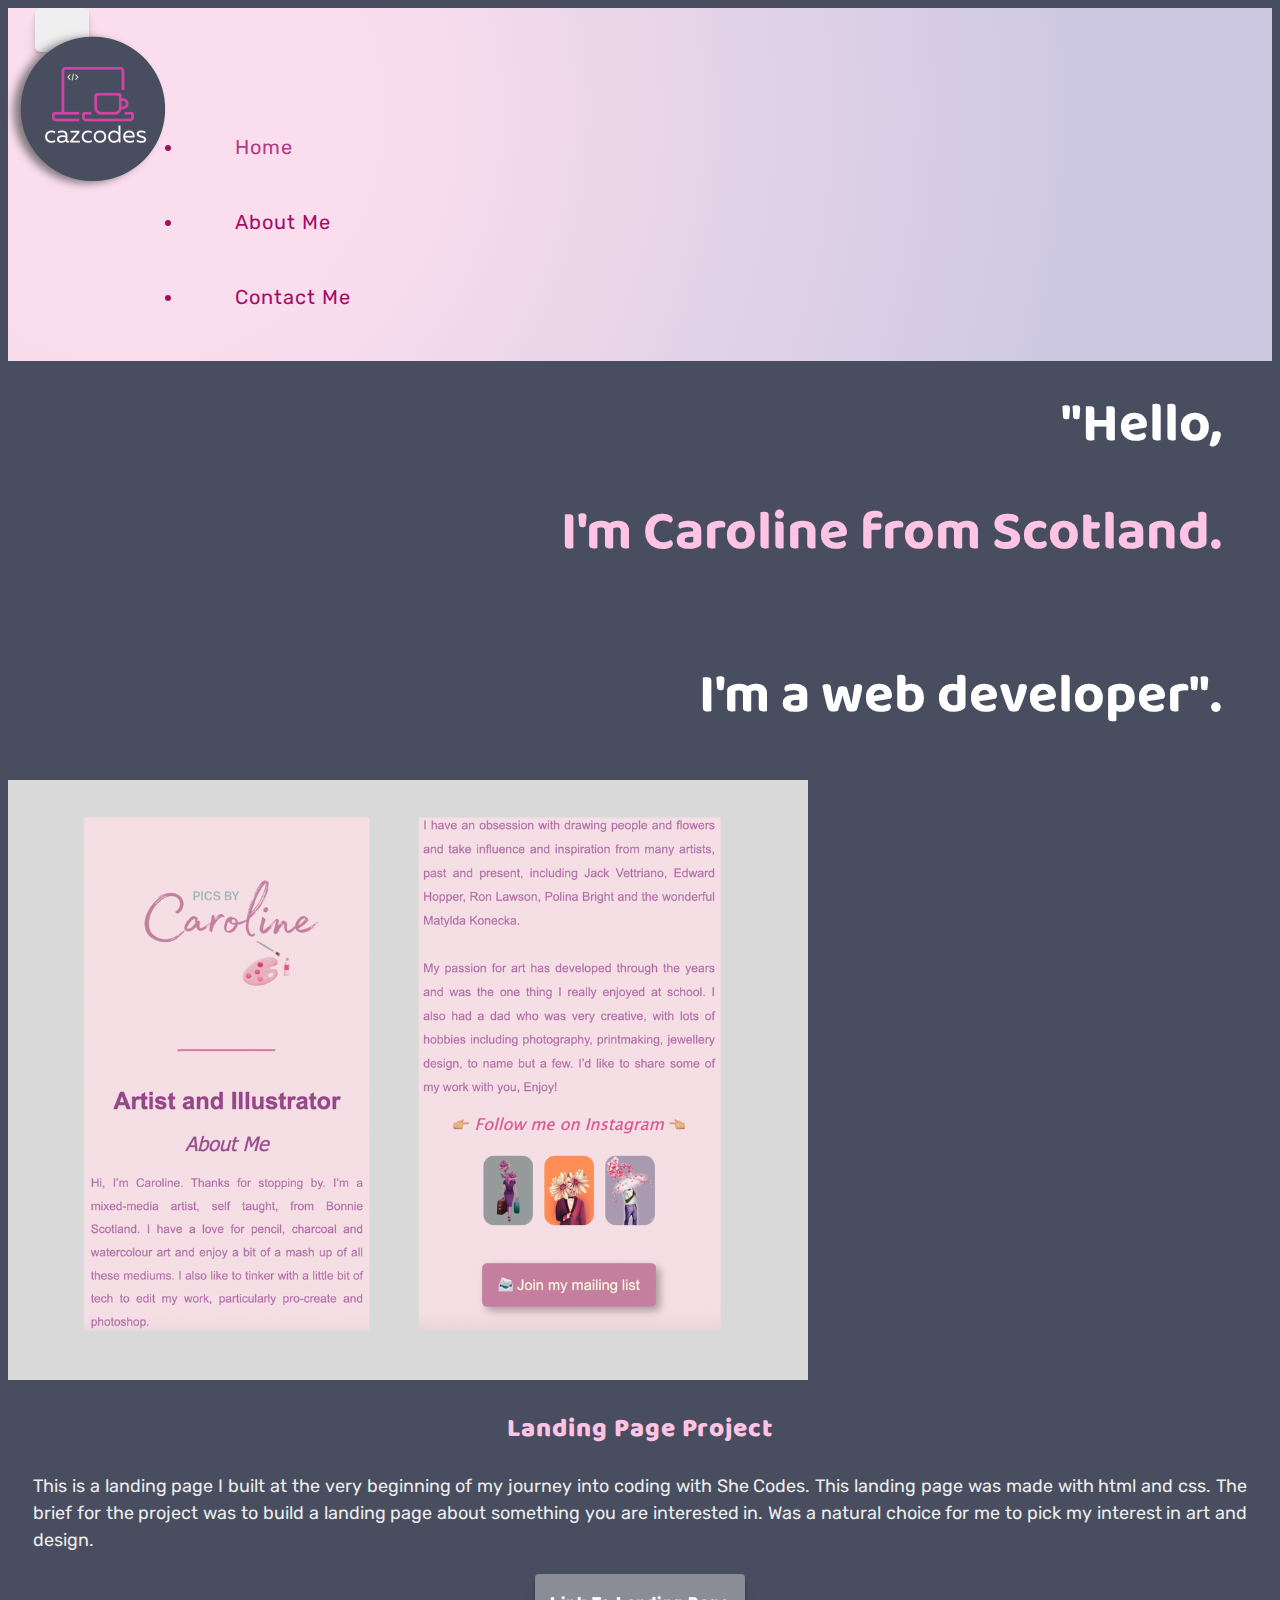
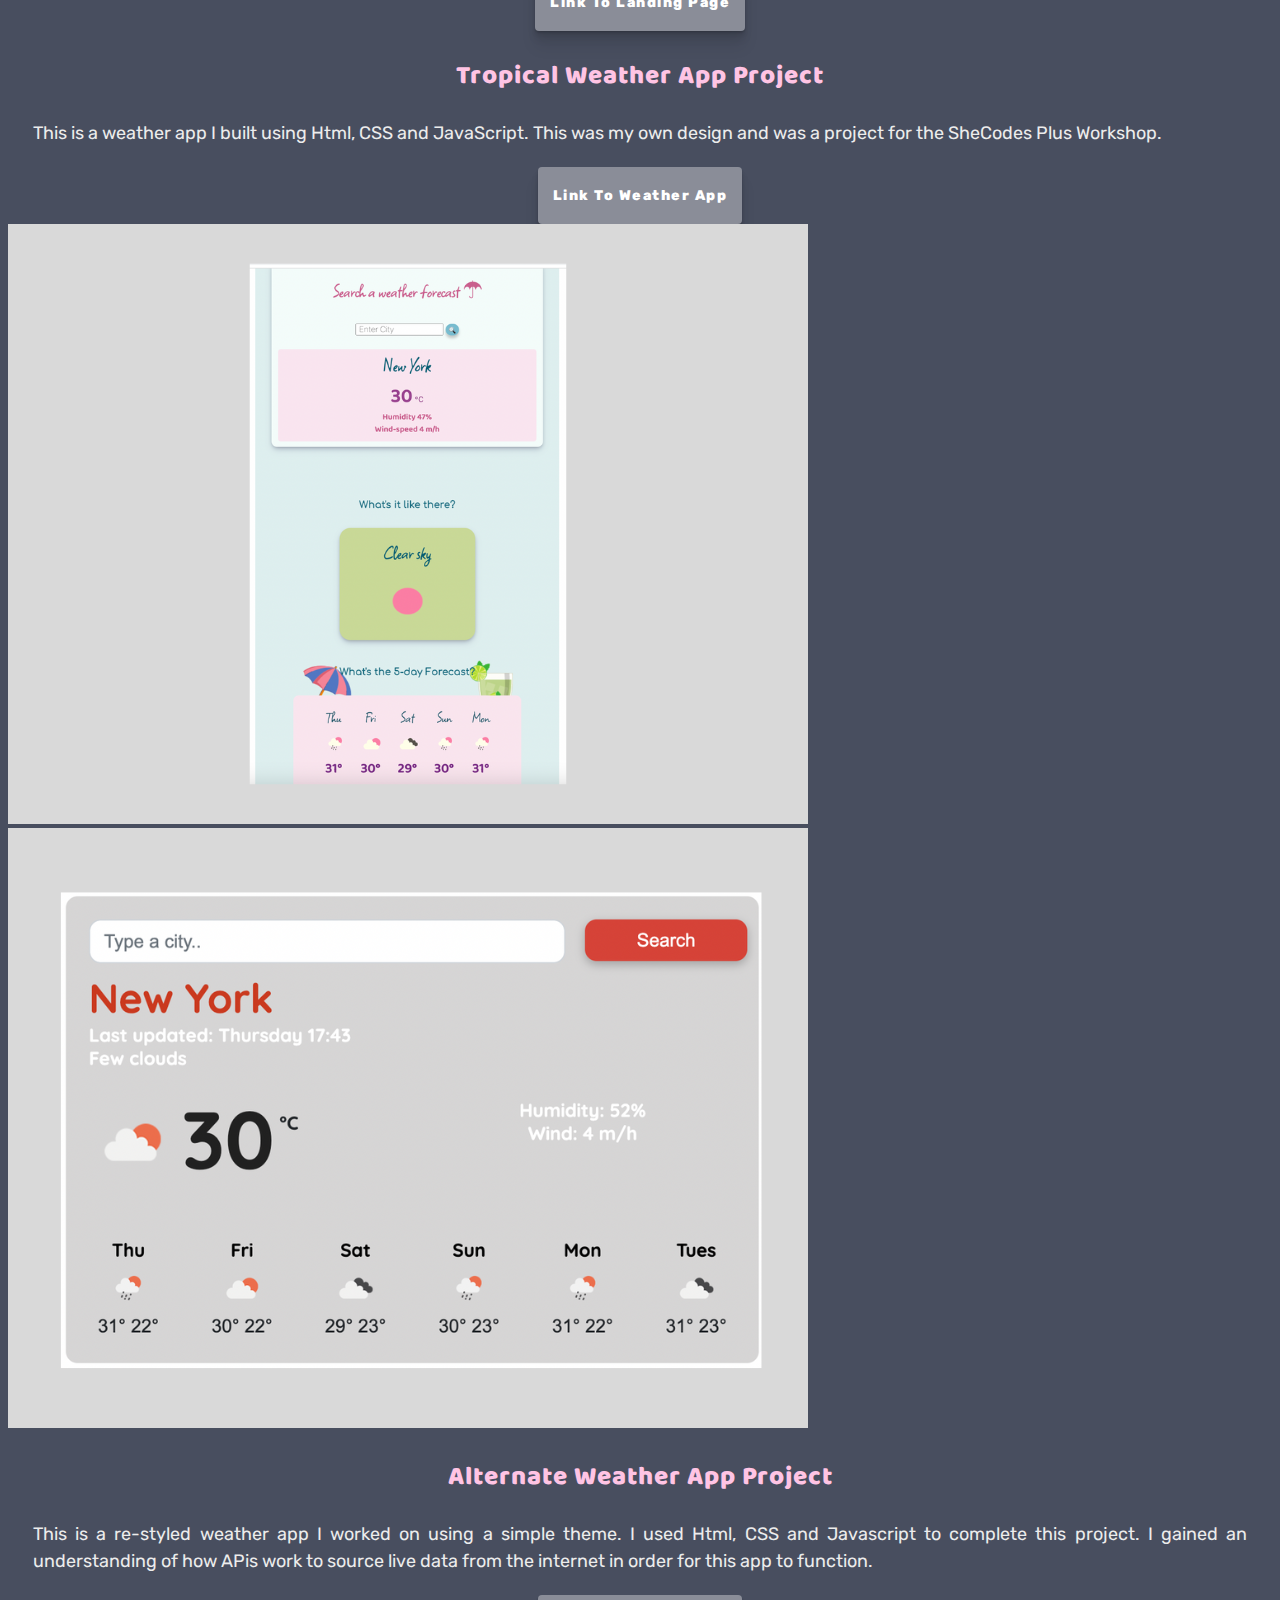
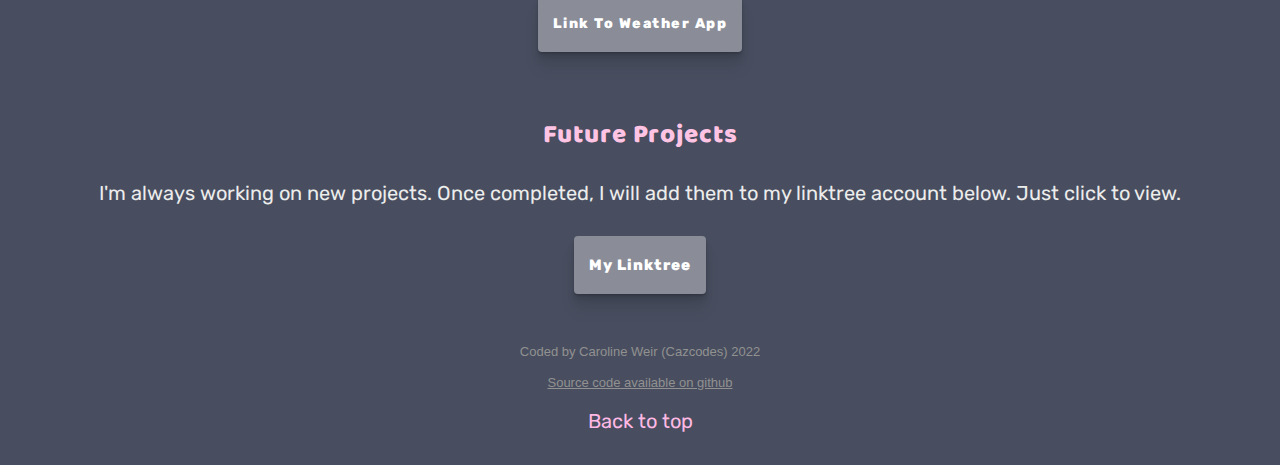
==== commit 069c59d5: "anchor link top of page added" ====
--- a/index.html
+++ b/index.html
@@ -28,7 +28,7 @@
     
       <div class="container-fluid">
         <div class="row-intro">
-          <div class="hello"><h3 style="display: inline;">"Hello,  </h3><h3 class="name" style="display:inline;">   I'm Caroline from Scotland.</h3><h3 style="display:inline">   I'm a web developer".</h3></div>
+          <div class="hello"><a href="top"><h3 style="display: inline;">"Hello,  </h3></a><h3 class="name" style="display:inline;">   I'm Caroline from Scotland.</h3><h3 style="display:inline">   I'm a web developer".</h3></div>
           
           <nav class="navbar sticky-top navbar-expand-lg navbar-cc">
  
@@ -50,10 +50,11 @@
           id="navbarNav"
         >
       <div id="row">
-        <div class="col one p-5">
-        <img
+               <div class="col one p-5">
+       <img
             src="images/cazcodes (1).png"
             class="logo"
+            
             class="img-fluid"
             alt="logo"
           /></div>
@@ -132,6 +133,7 @@
 <br />
       <p class="coded-by">Coded by Caroline Weir (Cazcodes) 2022</p>
  <p class="coded-by"><a class="github-link" href="https://github.com/Cazcodes1/caroline_portfolio">Source code available on github</a></p>
+ <a class="top" href="#top">Back to top</a><br />
       </div>
  </div>
  
--- a/src/styles.css
+++ b/src/styles.css
@@ -83,6 +83,10 @@
   color: #f86eb8;
 }
 
+.nav-item {
+  margin-bottom: 0;
+}
+
 h1 {
   color: var(---primary-font-color);
 }
@@ -253,6 +257,9 @@
   margin-top: -2px;
   line-height: 1;
 }
+a.github-link {
+  text-decoration: underline;
+}
 
 div.main {
   display: flex;
@@ -400,6 +407,17 @@
   text-align: center;
   color: var(---primary-font-color);
   letter-spacing: 0px;
+}
+
+a.top-page {
+  color: var(---heading-colour);
+  text-decoration: none;
+  font-size: 54px;
+}
+a {
+  color: #ffb9e5;
+  text-decoration: none;
+  font-size: 20px;
 }
 
 @media (min-width: 992px) {
@@ -438,6 +456,9 @@
   .logo {
     display: none;
   }
+  a.top-page {
+    font-size: 24px !important;
+  }
   .headings {
     font-size: 23px;
     margin-top: 0;
@@ -459,7 +480,8 @@
   }
   h3 {
     font-size: 25px;
-    margin-right: -7px;
+    margin-right: -13px;
+    margin-bottom: 0px;
   }
   .name {
     text-align: right;
@@ -469,14 +491,16 @@
     margin-top: 34px;
     margin-bottom: 9px;
   }
+
   .nav-link {
-    font-size: 17px;
+    font-size: 19px;
     margin-left: -26px;
     margin-top: -34px;
     margin-bottom: -28px;
-    padding: 54px;
-    line-height: 26px;
-  }
+    padding: 59px;
+    line-height: 15px;
+  }
+
   .img-fluid {
     max-inline-size: 113%;
     margin-left: -21px;
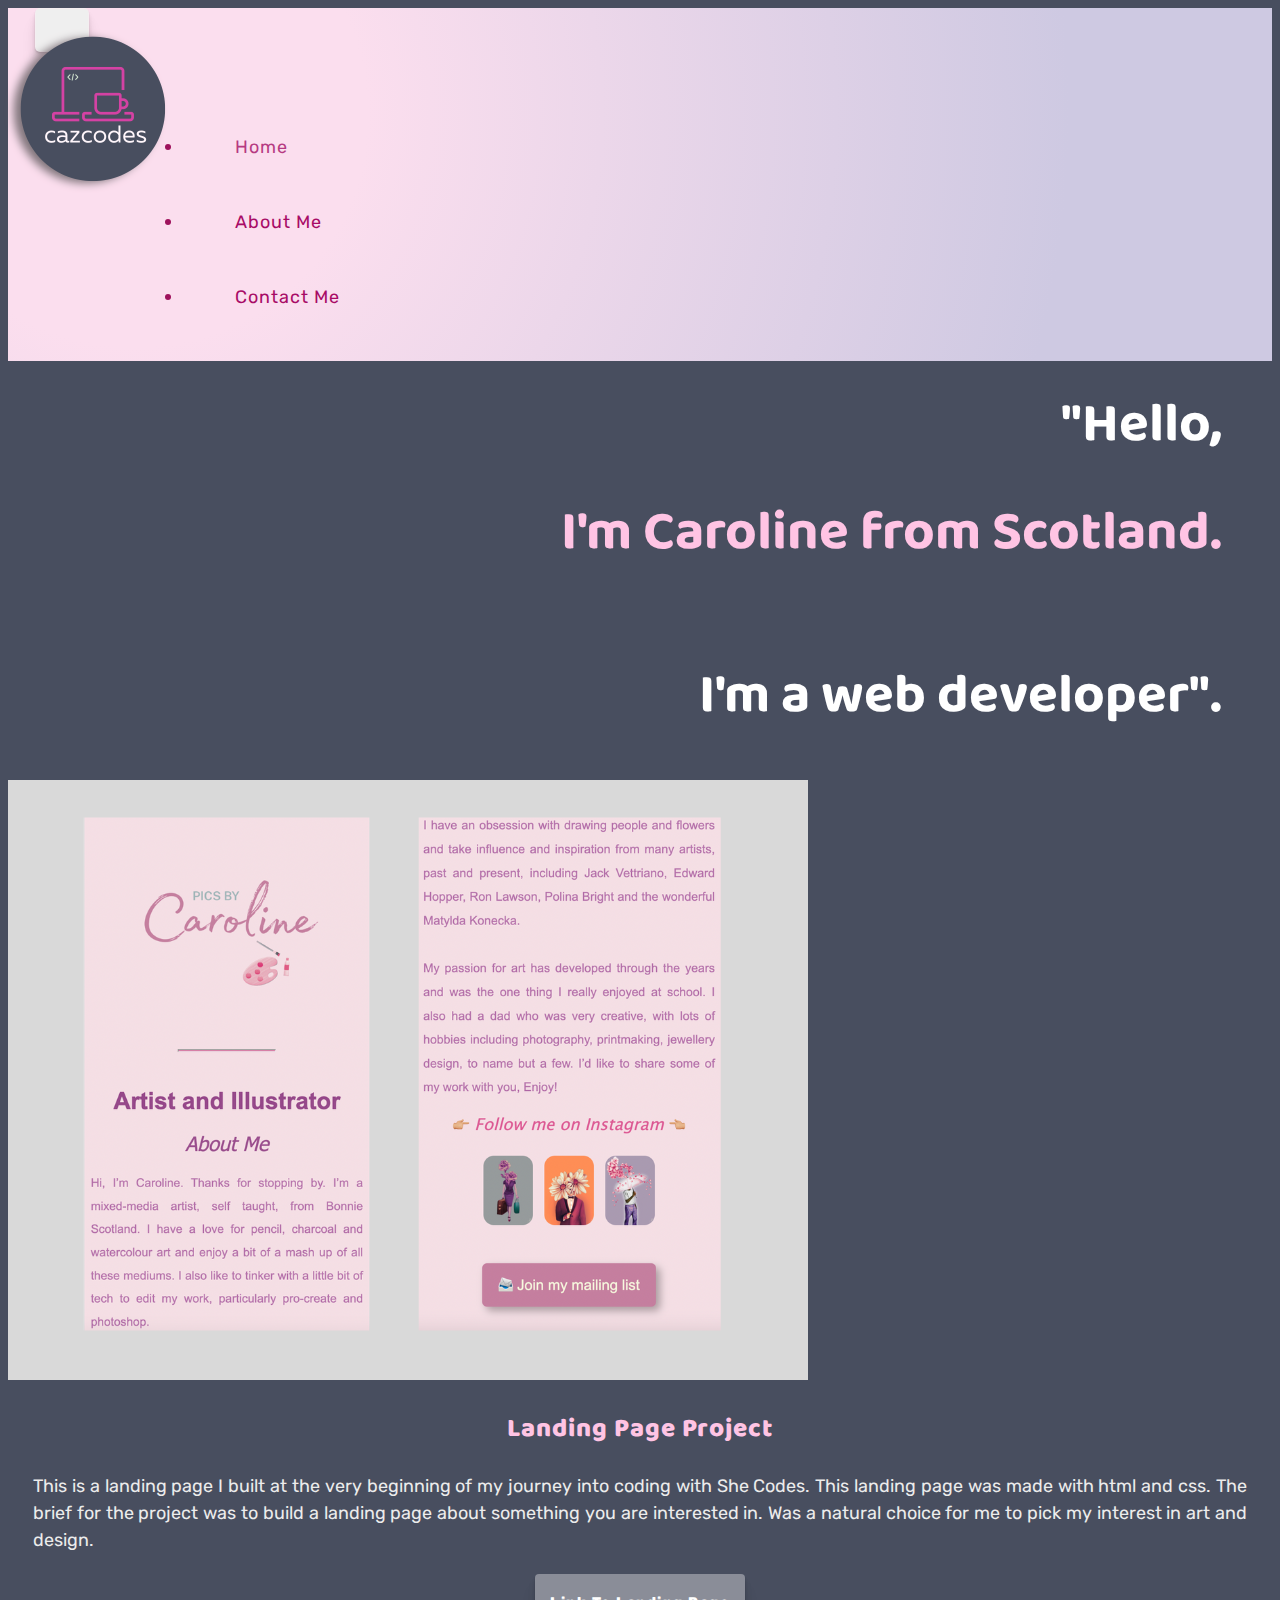
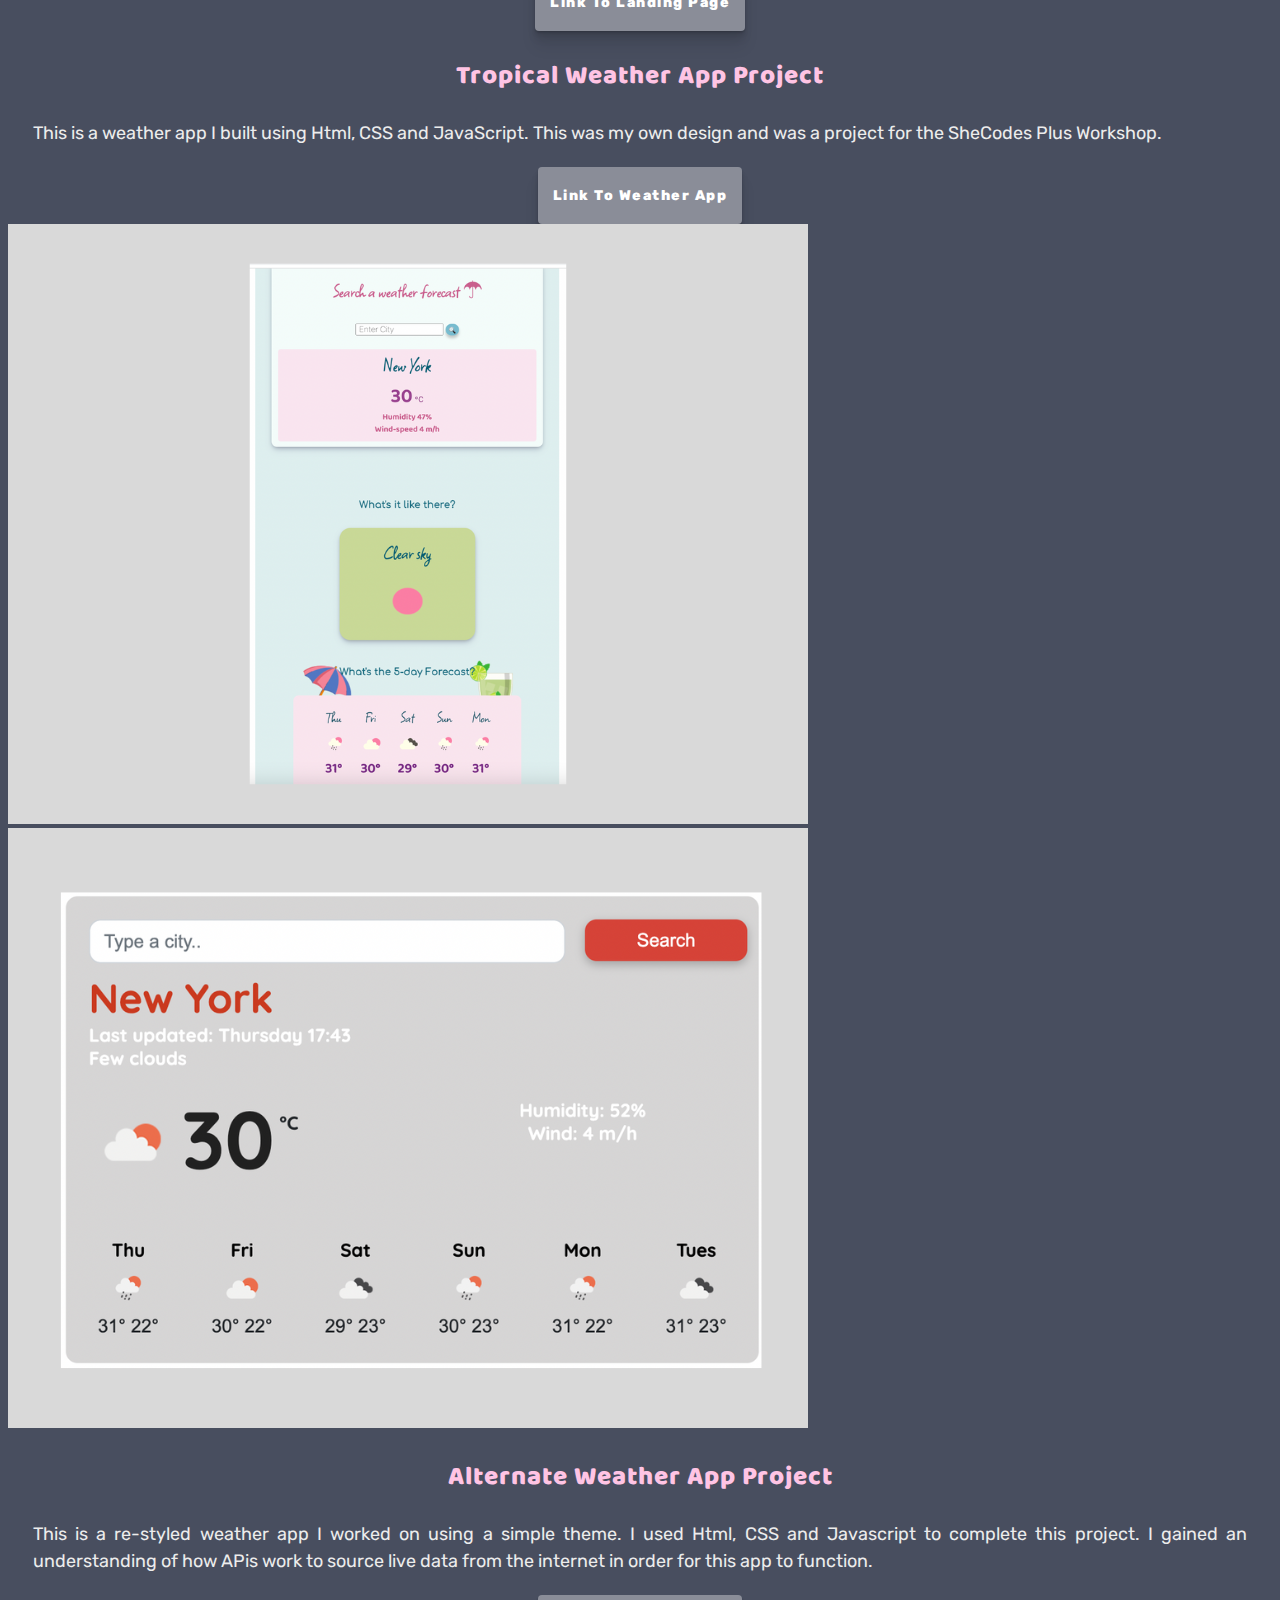
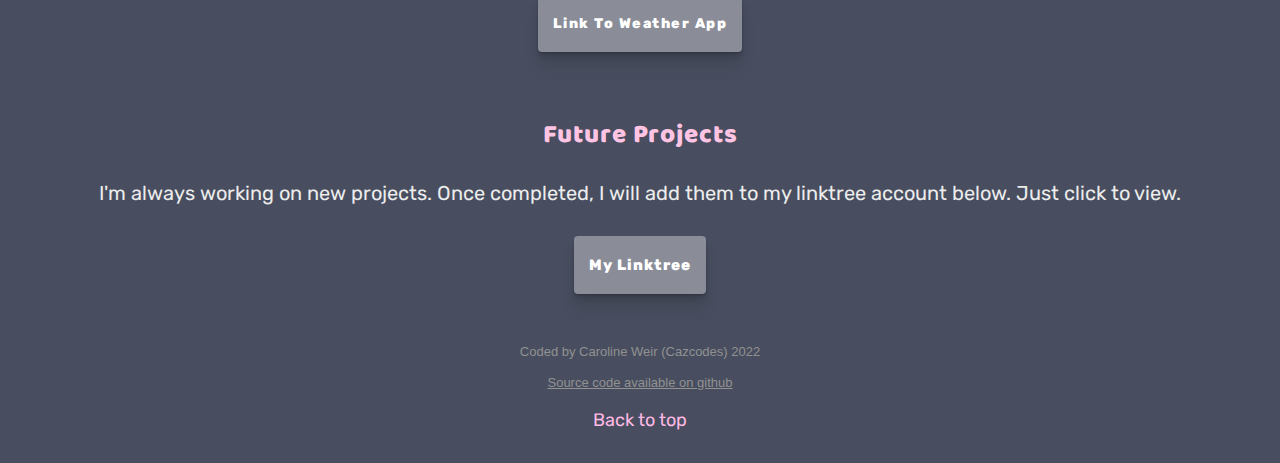
==== commit 89d28d2c: "added target blank to links" ====
--- a/index.html
+++ b/index.html
@@ -94,14 +94,14 @@
     <div class="col two p-5 text-start">
       <h2 class="headings mt-5 mb-5"><strong>Landing Page Project</strong></h2>
       <p>This is a landing page I built at the very beginning of my journey into coding with She Codes.  This landing page was made with html and css. The brief for the project was to build a landing page about something you are interested in.  Was a natural choice for me to pick my interest in art and design.</p>
-      <section class="lplink-position"><a href="https://astounding-parfait-644292.netlify.app/" class="link">Link to Landing Page</a></section>
+      <section class="lplink-position"><a href="https://astounding-parfait-644292.netlify.app/" target="_blank" class="link">Link to Landing Page</a></section>
     </div>
   </div>
  <div class="row">
       <div class="col one p-5" >
       <h2 class="headings mt-5 mb-5"><strong>Tropical Weather App Project</strong></h2>
       <p>This is a weather app I built using Html, CSS and JavaScript.  This was my own design and was a project for the SheCodes Plus Workshop.</p>
-      <section class="lplink-position"><a href="https://starlit-puppy-6dbda2.netlify.app/" class="link">Link to Weather App</a></section>
+      <section class="lplink-position"><a href="https://starlit-puppy-6dbda2.netlify.app/" target="_blank" class="link">Link to Weather App</a></section>
       </div>
    
     <div class="col two p-5" id="tropical-weather">
@@ -115,7 +115,7 @@
     <div class="col two p-5 text-start">
       <h2 class="headings mt-5 mb-5"><strong>Alternate Weather App Project</strong></h2>
       <p>This is a re-styled weather app I worked on using a simple theme.  I used Html, CSS and Javascript to complete this project.  I gained an understanding of how APis work to source live data from the internet in order for this app to function.</p>
-      <section class="lplink-position"><a href="https://stately-starlight-91baf4.netlify.app/" class="link">Link to Weather App</a></section>
+      <section class="lplink-position"><a href="https://stately-starlight-91baf4.netlify.app/" target="_blank" class="link">Link to Weather App</a></section>
     
     <br />
   <br />
@@ -126,13 +126,13 @@
    <h2 class="headings mt-5 mb-3"><strong>Future Projects</strong></h2>
 <p class="linktree">I'm always working on new projects.  Once completed, I will add them to my linktree account below. Just click to view.</p>
      <br />
-      <section><a href="https://linktr.ee/caz_codes" class="link-linktree">My Linktree</a></section>
+      <section><a href="https://linktr.ee/caz_codes" target="_blank" class="link-linktree">My Linktree</a></section>
 
   <br />
   <br />
 <br />
       <p class="coded-by">Coded by Caroline Weir (Cazcodes) 2022</p>
- <p class="coded-by"><a class="github-link" href="https://github.com/Cazcodes1/caroline_portfolio">Source code available on github</a></p>
+ <p class="coded-by"><a class="github-link" href="https://github.com/Cazcodes1/caroline_portfolio" target="_blank">Source code available on github</a></p>
  <a class="top" href="#top">Back to top</a><br />
       </div>
  </div>
--- a/src/styles.css
+++ b/src/styles.css
@@ -398,6 +398,9 @@
 .row.icons {
   flex-direction: row;
 }
+a.icon {
+  font-size: 39px;
+}
 
 .thanks {
   font-family: var(--third-font-family);
@@ -417,7 +420,7 @@
 a {
   color: #ffb9e5;
   text-decoration: none;
-  font-size: 20px;
+  font-size: 18px;
 }
 
 @media (min-width: 992px) {
@@ -519,6 +522,9 @@
     font-size: 42px;
     padding: 10px;
   }
+  a.icon {
+    font-size: 36px;
+  }
   .thanks {
     letter-spacing: 2px;
     line-height: 35px;
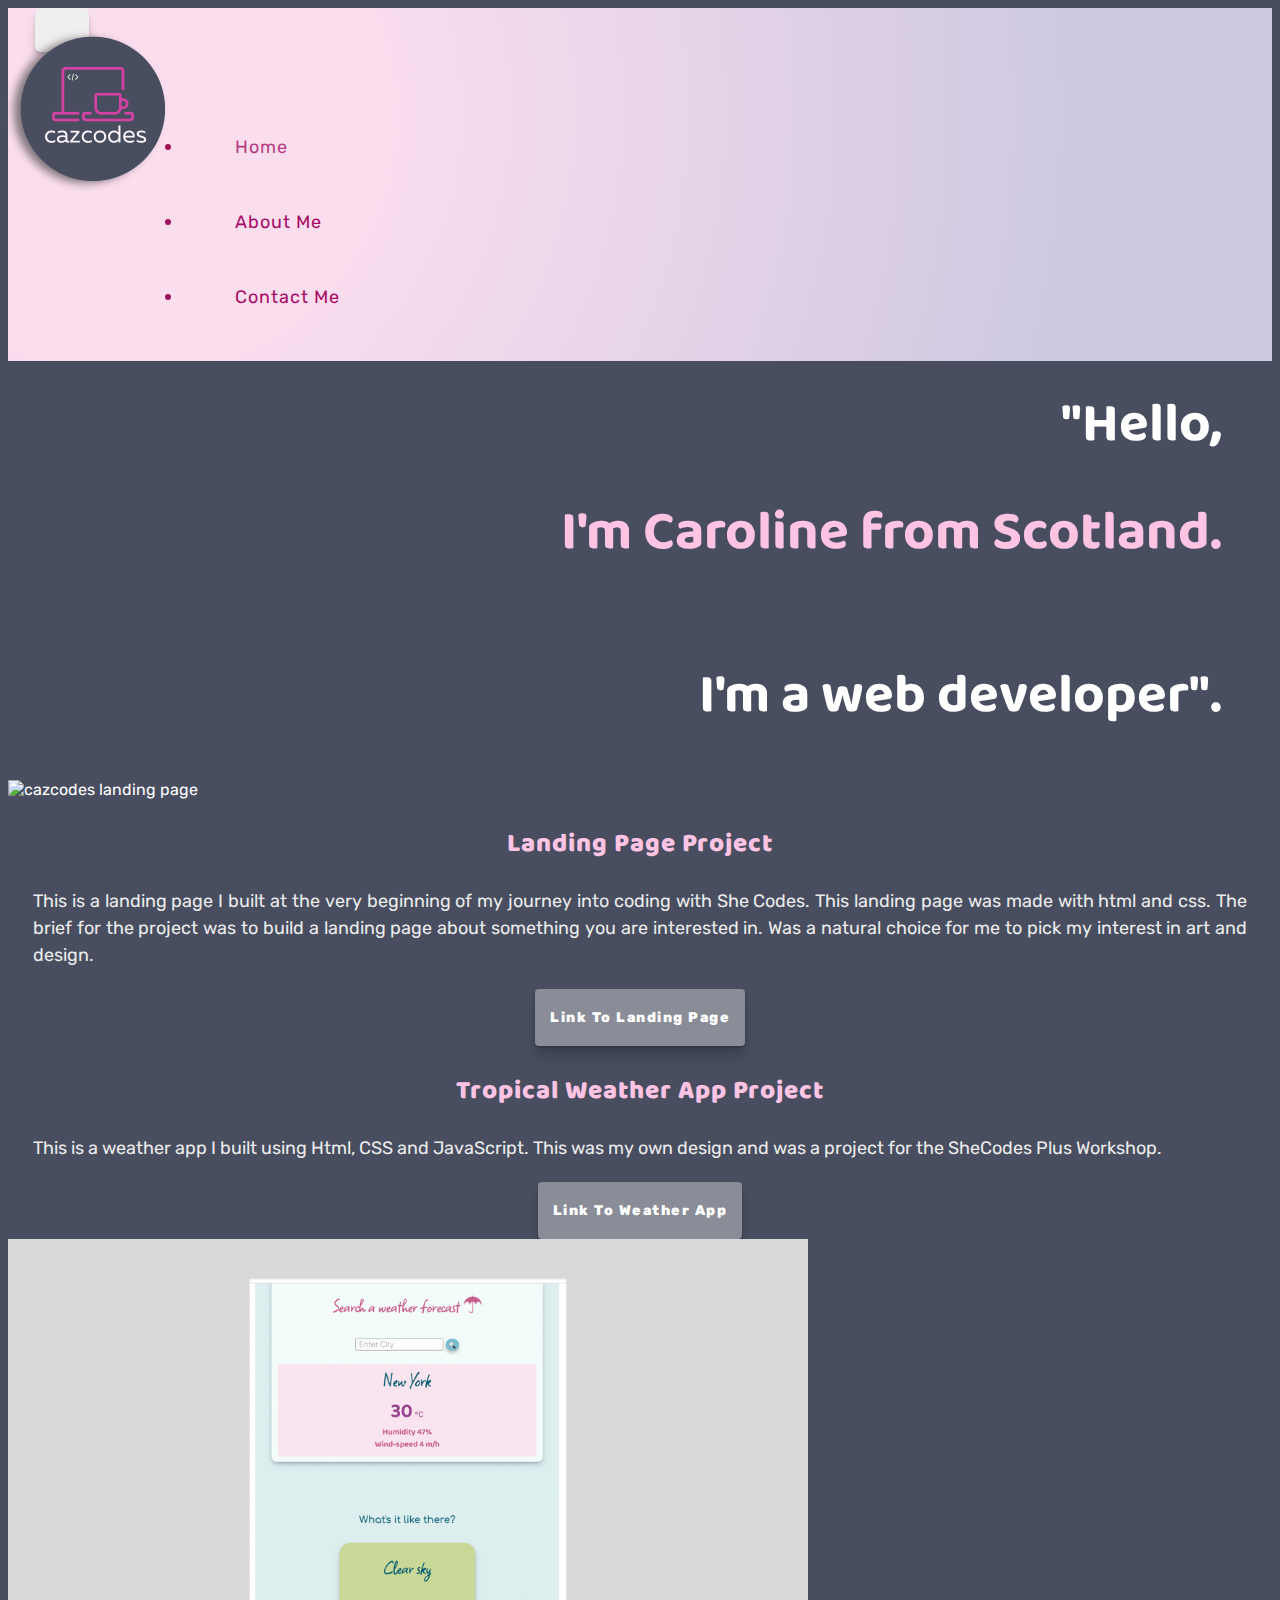
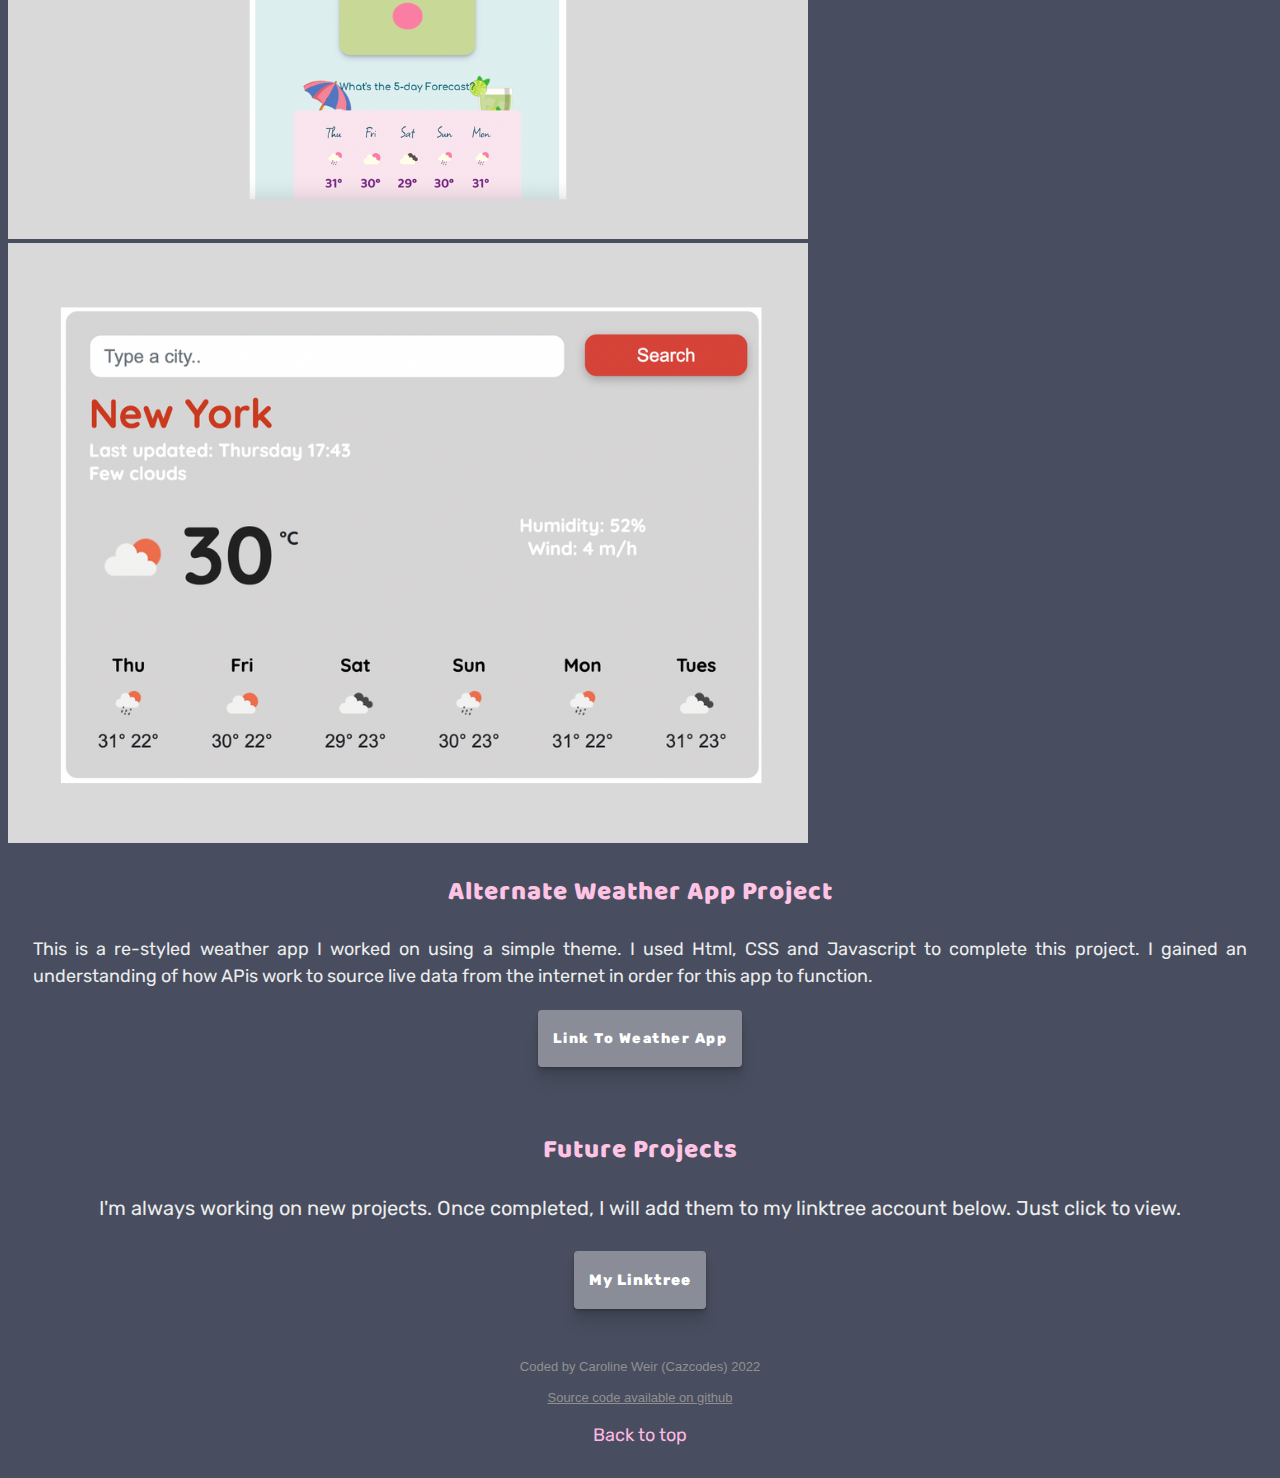
==== commit bc5fd781: "landing page link change" ====
--- a/index.html
+++ b/index.html
@@ -94,7 +94,7 @@
     <div class="col two p-5 text-start">
       <h2 class="headings mt-5 mb-5"><strong>Landing Page Project</strong></h2>
       <p>This is a landing page I built at the very beginning of my journey into coding with She Codes.  This landing page was made with html and css. The brief for the project was to build a landing page about something you are interested in.  Was a natural choice for me to pick my interest in art and design.</p>
-      <section class="lplink-position"><a href="https://astounding-parfait-644292.netlify.app/" target="_blank" class="link">Link to Landing Page</a></section>
+      <section class="lplink-position"><a href="https://picsbycaroline.netlify.app" target="_blank" class="link">Link to Landing Page</a></section>
     </div>
   </div>
  <div class="row">
